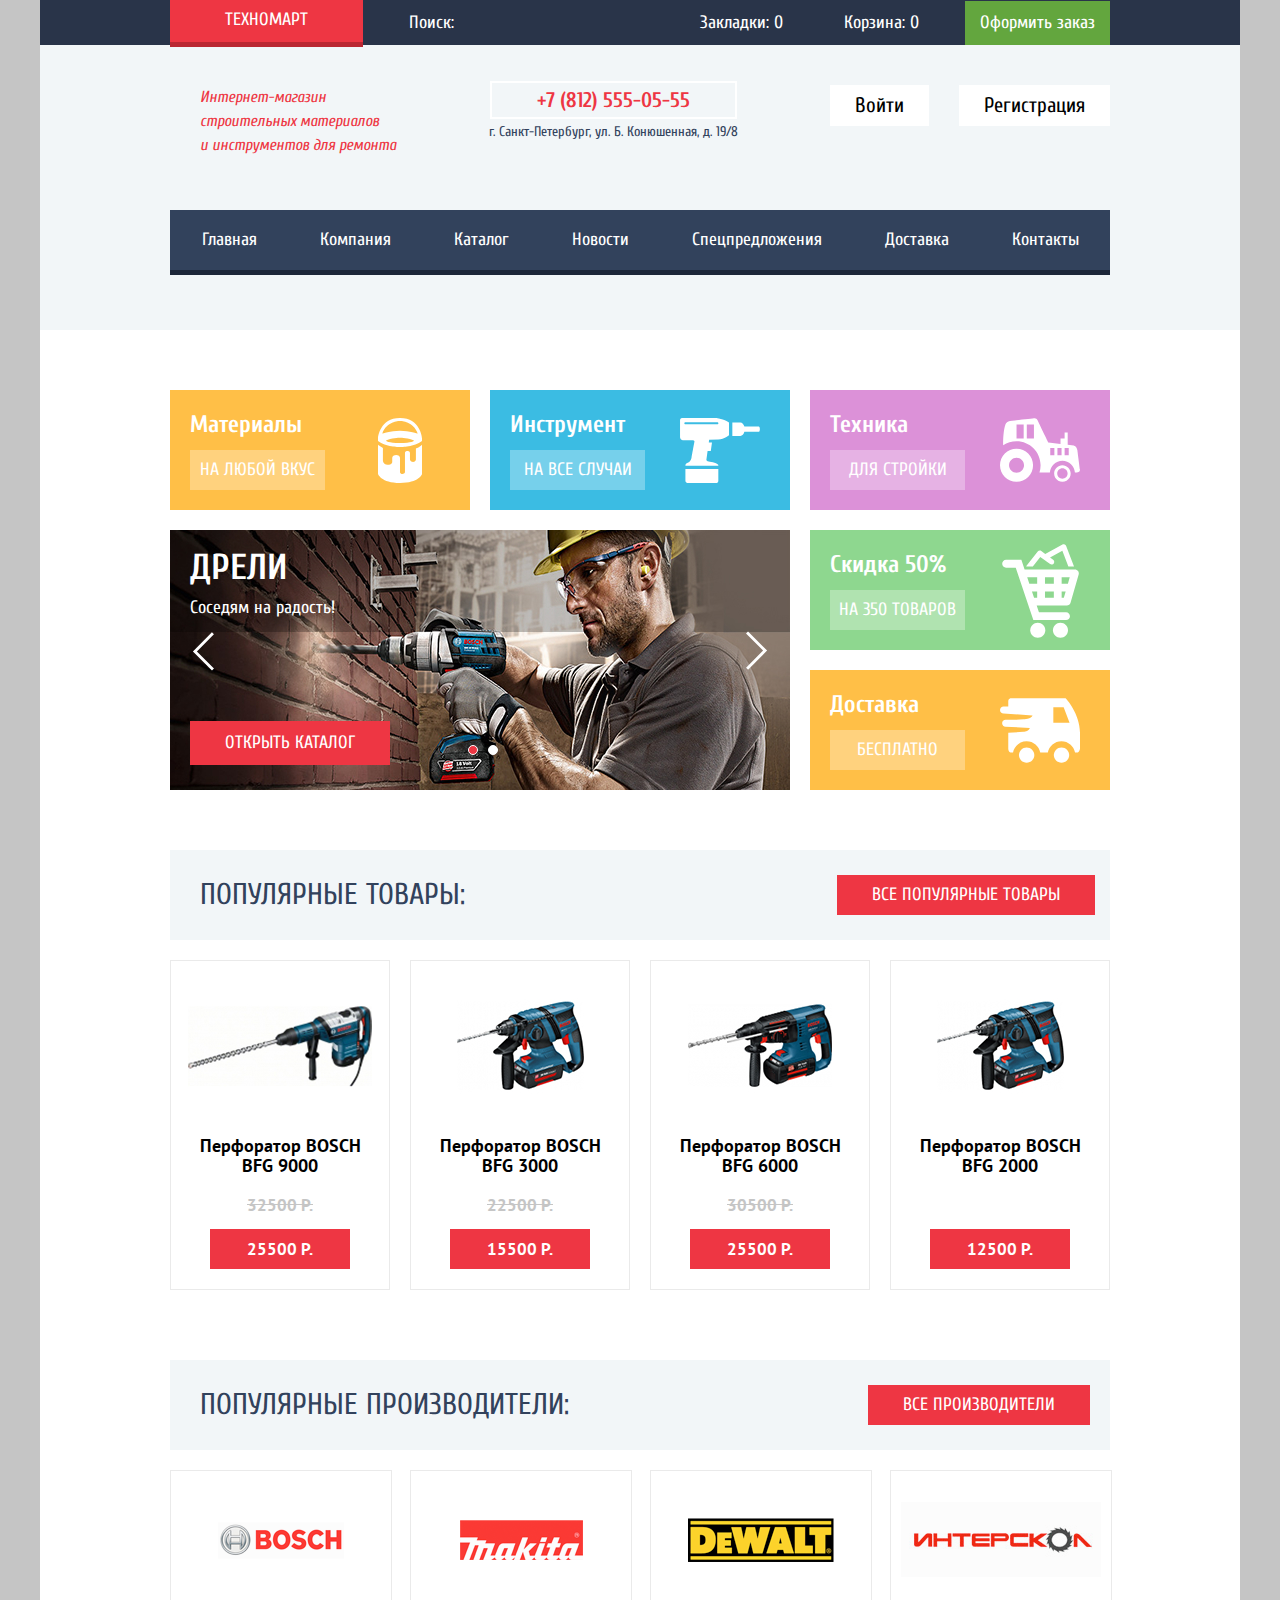
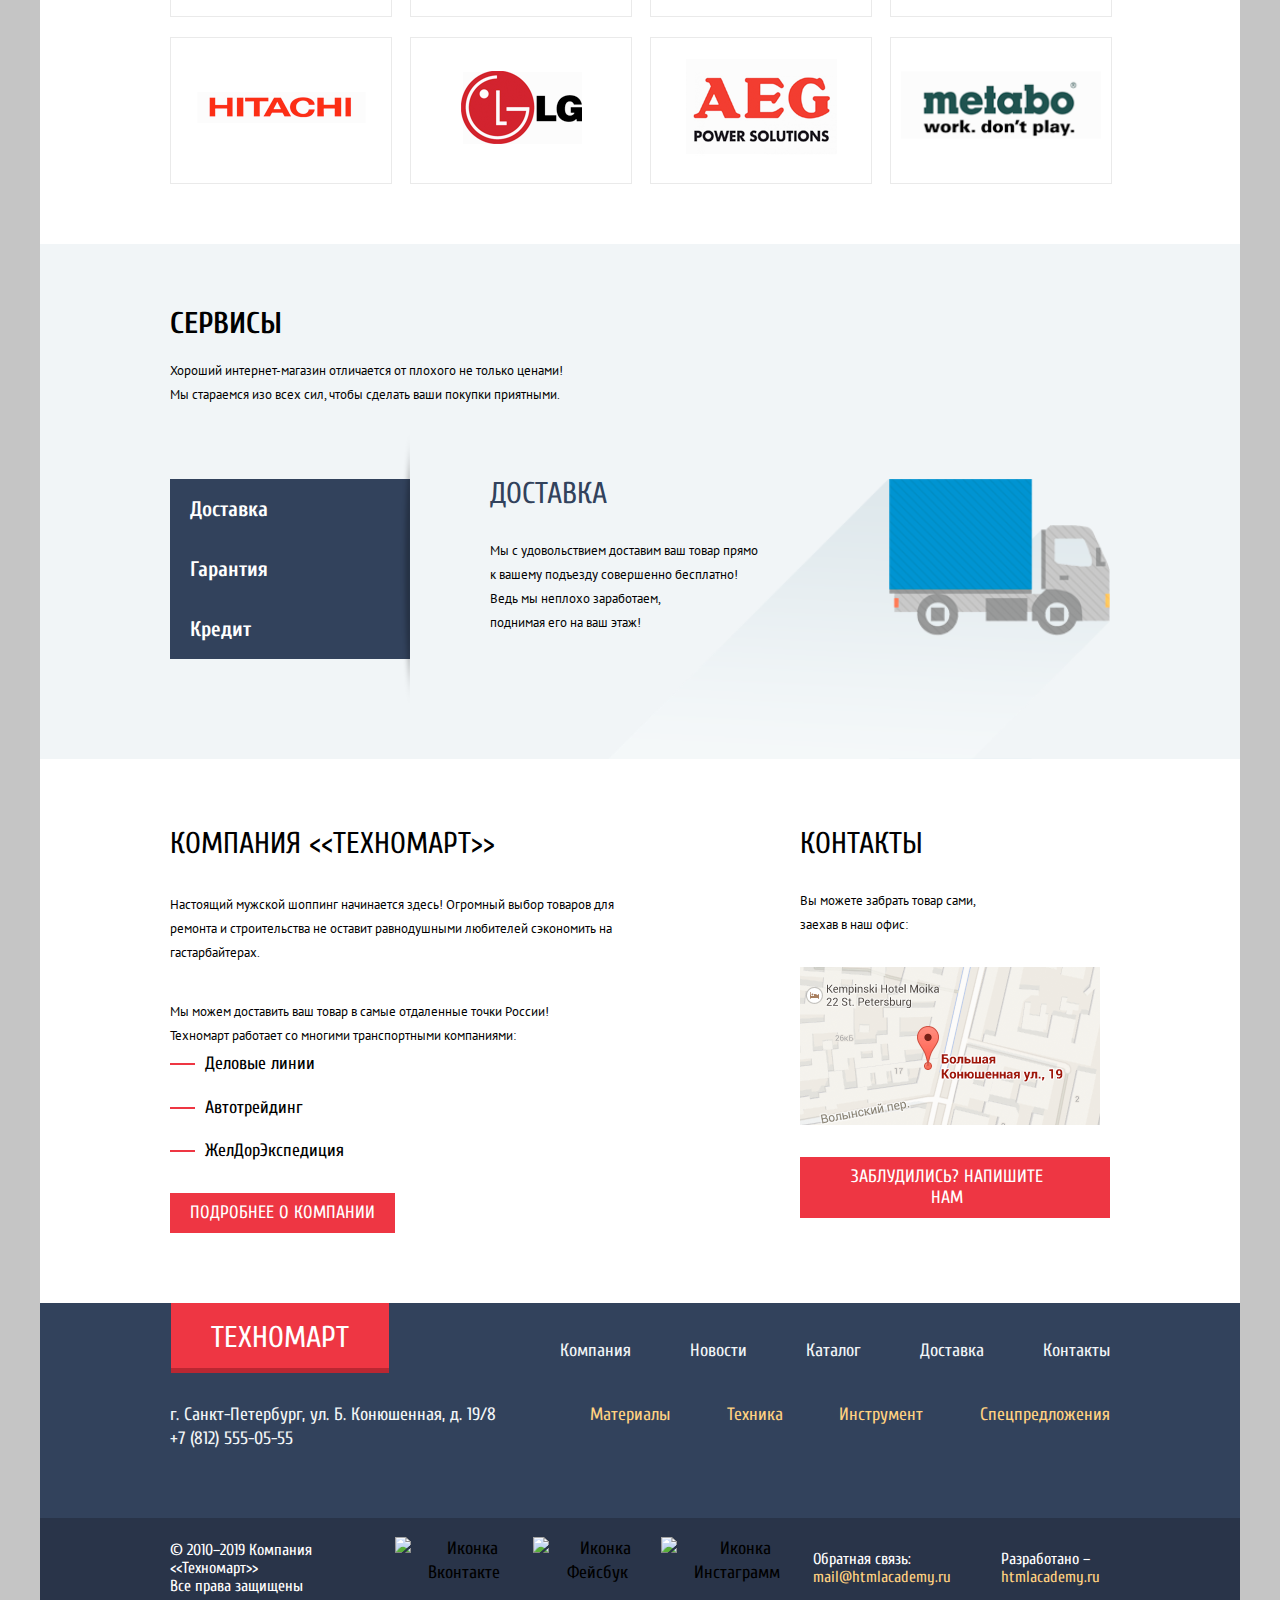
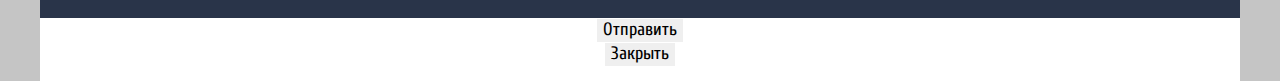
==== index.html @ d977a09d "отредактировал сетку сервисы index" ====
<!DOCTYPE html>
<html class="page" lang="ru">
	<head>
		<meta charset="utf-8">
    <title>HTML Academy: Техномарт</title>
    <link href="css/normalize.css" rel="stylesheet">
    <link href="https://fonts.googleapis.com/css2?family=Cuprum:ital,wght@0,400;0,700;1,400;1,700&family=PT+Sans:ital,wght@0,400;0,700;1,400;1,700&display=swap" rel="stylesheet">
    <link href="css/style.css" rel="stylesheet">
	</head>
	<body class="page_body">

    <header class="main_header">
      <div class="main_header_top">
          <div class="header_top_container flex_block center">
            <a class="header_top_item logo" href="">ТЕХНОМАРТ</a>
            <a class="header_top_item header_search" href="">Поиск:</a>
            <a class="header_top_item header_marks" href="">Закладки: 0</a>
            <a class="header_top_item header_backet" href="">Корзина: 0</a>
            <a class="header_top_item header_checkout" href="">Оформить заказ</a>
          </div>
      </div>

      <div class="main_header_middle">
        <div class="header_middle_container flex_block center">
          <p class="header_middle_item header_desc">Интернет-магазин<br> строительных материалов<br> и инструментов для ремонта</p>
          <div class="header_middle_item">
            <a class="header_phone" href="tel:+7(812)555-05-55">+7 (812) 555-05-55</a>
            <p class="header_address">г. Санкт-Петербург, ул. Б. Конюшенная, д. 19/8</p>
          </div>
          <div class="header_middle_item flex_block">
            <a class="login_link" href="">Войти</a>
            <a class ="check_in" href="">Регистрация</a>
          </div>
        </div>
      </div>

      <div class="main_header_bottom center">
        <nav class="main_navigation">
          <ul class="navigation_list flex_block">
            <li class="navigation_item"><a href="">Главная</a></li>
            <li class="navigation_item"><a href="">Компания</a></li>
            <li class="navigation_item"><a href="">Каталог</a></li>
            <li class="navigation_item"><a href="">Новости</a></li>
            <li class="navigation_item"><a href="">Спецпредложения</a></li>
            <li class="navigation_item"><a href="">Доставка</a></li>
            <li class="navigation_item"><a href="">Контакты</a></li>
          </ul>
        </nav>
      </div>
    </header>

    <main class="main_container">
      <h1 class="visually_hidden">Техномарт</h1>
      <section class="promo center">
        <h2 class="visually_hidden">Промо-блок</h2>
        <ul class="promo_list">
          <li class="promo_item materials flex_block">
            <div class="promo_item_content flex_block">
              <p class="promo_item_text">Материалы</p>
              <button class="button promo_item_button" type="button">НА ЛЮБОЙ ВКУС</button>
            </div>
            <div class="promo_item_decor flex_block">
              <!--background-image-SVG-->
            </div>
          </li>
          <li class="promo_item instruments flex_block">
            <div class="promo_item_content flex_block">
              <p class="promo_item_text">Инструмент</p>
              <button class="button promo_item_button" type="button">НА ВСЕ СЛУЧАИ</button>
            </div>
            <div class="promo_item_decor flex_block">
              <!--background-image-SVG-->
            </div>
          </li>
          <li class="promo_item technics flex_block">
            <div class="promo_item_content flex_block">
              <p class="promo_item_text">Техника</p>
              <button class="button promo_item_button" type="button">ДЛЯ СТРОЙКИ</button>
            </div>
            <div class="promo_item_decor flex_block">
              <!--background-image-SVG-->
            </div>
          </li>
          <li class="promo_item discount flex_block">
            <div class="promo_item_content flex_block">
              <p class="promo_item_text">Скидка 50%</p>
              <button class="button promo_item_button" type="button">НА 350 ТОВАРОВ</button>
            </div>
            <div class="promo_item_decor flex_block">
              <!--background-image-SVG-->
            </div>
          </li>
          <li class="promo_item delivery flex_block">
            <div class="promo_item_content flex_block">
              <p class="promo_item_text">Доставка</p>
              <button class="button promo_item_button" type="button">БЕСПЛАТНО</button>
            </div>
            <div class="promo_item_decor flex_block">
              <!--background-image-SVG-->
            </div>
          </li>
          <li>
            <div class="slider slider_wrapper_1">
              <ul class="slider_list">
                <li class="slider_item slide_one">
                    <h3 class="slide_title">Дрели</h3>
                    <p class="slide_text">Соседям на радость!</p>
                    <a class="button button_red slide_button" href="catalog.html">ОТКРЫТЬ КАТАЛОГ</a>
                </li>
                <li class="slider_item slide_two slide_hidden">
                  <h3 class="slide_title">ПЕРФОРАТОРЫ</h3>
                  <p class="slide_text">Настоящие мужские игрушки</p>
                  <a class="button button_red slide_button" href="catalog.html">ОТКРЫТЬ КАТАЛОГ</a>
                </li>
              </ul>
              <div class="slider_controls_one">
                <button class="slider_button_one current" type="button" aria-label="Первый слайд"></button>
                <button class="slider_button_two" type="button" aria-label="Второй слайд"></button>
              </div>
              <div class="slider_controls_two">
                <button class="button_slide_left" type="button" aria-label="Влево"></button>
                <button class="button_slide_right" type="button" aria-label="Вправо"></button>
              </div>
            </div>
          </li>
        </ul>
      </section>

      <section class="popular_products">
        <h2 class="visually_hidden">Популярные товары</h2>
        <div class="section_title_line popular_products_title_line center">
          <p class="section_title_line_text popular_products_title_text">Популярные товары:</p>
          <button class="button button_red button_in_title_line" type="button">Все популярные товары</button>
        </div>
        <ul class="products_list center">
          <li class="product_item">
            <a class="product_image" href="">
              <img src="img/perforator BOSCH BFG 9000.jpg" width="184" height="164" alt="Перфоратор BOSCH BFG 9000">
            </a>
            <h3 class="product_title">Перфоратор BOSCH BFG 9000</h3>
            <p class="product_old_price">32500 Р.</p>
            <button class="button button_red button_new_price" type="button">25500 Р.</button>
          </li>
          <li class="product_item">
            <a class="product_image" href="">
              <img src="img/perforator BOSCH BFG 3000.jpg" width="127" height="112" alt="Перфоратор BOSCH BFG 3000">
            </a>
            <h3 class="product_title">Перфоратор BOSCH BFG 3000</h3>
            <p class="product_old_price">22500 Р.</p>
            <button class="button button_red button_new_price" type="button">15500 Р.</button>
          </li>
          <li class="product_item">
            <a class="product_image" href="">
              <img src="img/perforator BOSCH BFG 6000.jpg" width="144" height="128" alt="Перфоратор BOSCH BFG 6000">
            </a>
            <h3 class="product_title">Перфоратор BOSCH BFG 6000</h3>
              <p class="product_old_price">30500 Р.</p>
            <button class="button button_red button_new_price" type="button">25500 Р.</button>
          </li>
          <li class="product_item">
            <a class="product_image" href="">
              <img src="img/perforator BOSCH BFG 2000.jpg" width="127" height="112" alt="Перфоратор BOSCH BFG 2000">
            </a>
            <h3 class="product_title">Перфоратор BOSCH BFG 2000</h3>
            <p class="product_old_price"></p>
            <button class="button button_red button_new_price" type="button">12500 Р.</button>
          </li>
        </ul>
      </section>

      <section class="popular_producers center">
        <h2 class="visually_hidden">Популярные производители</h2>
        <div class="section_title_line">
          <p class="section_title_line_text">Популярные производители:</p>
          <button class="button button_red" type="button">Все производители</button>
        </div>
        <ul class="producers_list">
          <li class="producer_item"><a href=""><img src="img/logo-bosch.svg" width="126" height="37" alt="логотип BOSCH"></a></li>
          <li class="producer_item"><a href=""><img src="img/logo-makita.svg" width="123" height="40" alt="логотип Makita"></a></li>
          <li class="producer_item"><a href=""><img src="img/logo-dewalt.svg" width="146" height="44" alt="логотип DeWALT"></a></li>
          <li class="producer_item"><a href=""><img src="img/logo-interskol.svg" width="200" height="75" alt="логотип Интерскол"></a></li>
          <li class="producer_item"><a href=""><img src="img/logo-hitachi.svg" width="169" height="31" alt="логотип HITACHI"></a></li>
          <li class="producer_item"><a href=""><img src="img/logo-lg.svg" width="121" height="73" alt="логотип LG"></a></li>
          <li class="producer_item"><a href=""><img src="img/logo-aeg.svg" width="151" height="96" alt="логотип AEG"></a></li>
          <li class="producer_item"><a href=""><img src="img/logo-metabo.svg" width="204" height="69" alt="логотип Metabo"></a></li>
        </ul>
      </section>

      <section class="services">
        <div class="services_common_block center">
          <div class="services_block_one">
            <h2 class="template_one_title_text">Сервисы</h2>
            <p class="template_two_text">Хороший интернет-магазин отличается от плохого не только ценами!<br>
            Мы стараемся изо всех сил, чтобы сделать ваши покупки приятными.</p>
          </div>

          <div class="services_block_two">
            <button class="button services_slider_button button_delivery services_button_current" type="button">Доставка</button>
            <button class="button services_slider_button button_guarantee" type="button">Гарантия</button>
            <button class="button services_slider_button button_credit" type="button">Кредит</button>
            <div></div><!--container for decorate element - shadow-line-->
          </div>

          <ul class="services_block_three services_wrapper_1">
            <li class="services_item services_slide_one">
              <p class="template_one_title_text">Доставка</p>
              <p class="template_two_text">Мы с удовольствием доставим ваш товар прямо<br>к вашему подъезду совершенно бесплатно!<br>Ведь мы неплохо заработаем,<br>поднимая его на ваш этаж!</p>
            </li>
            <li class="services_item services_slide_two slide_hidden">
              <p class="template_one_title_text">Гарантия</p>
              <p class="template_two_text">Если купленный у нас товар поломается или заискрит,<br>а также в случае пожара, спровоцированного его<br> возгоранием, вы всегда можете быть уверены в нашей<br>гарантии. Мы обменяем сгоревший товар на новый.<br>Дом уж восстановите как-нибудь сами.</p>
            </li>
            <li class="services_item services_slide_three slide_hidden">
              <p class="template_one_title_text">Кредит</p>
              <p class="template_two_text">Залезть в долговую яму стало проще!<br> Кредитные консультанты придут вам на помощь.</p>
              <button class="button button_red" type="button">Отправить заявку</button>
            </li>
          </ul>
        </div>
      </section>

      <section class="contacts center">
        <h2 class="visually_hidden">Контакты</h2>
        <div class="transport_company flex_block">
          <p class="template_one_title_text">Компания &lt;&lt;Техномарт&gt;&gt;</p>
          <p class="template_two_text">Настоящий мужской шоппинг начинается здесь! Огромный выбор товаров для<br>ремонта и строительства не оставит равнодушными любителей сэкономить на<br>гастарбайтерах.</p>
          <p class="template_two_text">Мы можем доставить ваш товар в самые отдаленные точки России!<br>Техномарт работает со многими транспортными компаниями:</p>

          <div class="transport_company_item flex_block">
            <div class="decorate_element"></div>
            <p>Деловые линии</p>
          </div>

          <div class="transport_company_item flex_block">
            <div class="decorate_element"></div>
            <p>Автотрейдинг</p>
          </div>

          <div class="transport_company_item flex_block">
            <div class="decorate_element"></div>
            <p>ЖелДорЭкспедиция</p>
          </div>

          <button class="button button_red" type="button">Подробнее о компании</button>
        </div>

        <div class="map flex_block">
          <p class="template_one_title_text">Контакты</p>
          <p class="template_two_text">Вы можете забрать товар сами,<br>заехав в наш офис:</p>
          <a class="map_image" href="#"><img src="img/map.png" width="300" height="160" alt="Изображение карты как заехать в офис"></a>
          <button class="button button_red">Заблудились? Напишите нам</button>
        </div>
      </section>
    </main>

    <footer class="page_footer main_footer">
      <div class="footer_top_one center flex_block">
        <div class="footer_top_logo flex_block">
          <a class="logo section_title_line_text" href="">ТЕХНОМАРТ</a>
        </div>
        <ul class="footer_top_container flex_block">
          <li class="footer_top_one_item hover_underline"><a href="">Компания</a></li>
          <li class="footer_top_one_item hover_underline"><a href="">Новости</a></li>
          <li class="footer_top_one_item hover_underline"><a href="">Каталог</a></li>
          <li class="footer_top_one_item hover_underline"><a href="">Доставка</a></li>
          <li class="footer_top_one_item hover_underline"><a href="">Контакты</a></li>
        </ul>
      </div>

      <div class="footer_top_two center flex_block">
        <div class="footer_top_two_address">
          <p>г. Санкт-Петербург, ул. Б. Конюшенная, д. 19/8<br>+7 (812) 555-05-55</p>
        </div>
          <ul class="footer_top_container flex_block">
            <li class="footer_top_two_item hover_underline"><a href="">Материалы</a></li>
            <li class="footer_top_two_item hover_underline"><a href="">Техника</a></li>
            <li class="footer_top_two_item hover_underline"><a href="">Инструмент</a></li>
            <li class="footer_top_two_item hover_underline"><a href="">Спецпредложения</a></li>
          </ul>
      </div>

      <div class="footer_bottom">
        <div class="footer_bottom_container flex_block center">
          <div class="footer_copyright">
            <p class="copyright_text">© 2010–2019 Компания &lt;&lt;Техномарт&gt;&gt;<br>Все права защищены</p>
          </div>
          <div class="footer_social">
            <ul class="social_list flex_block">
              <li class="social_item">
                <img src="https://via.placeholder.com/26x15" alt="Иконка Вконтакте">
              </li>
              <li class="social_item">
                <img src="https://via.placeholder.com/26x15" alt="Иконка Фейсбук">
              </li>
              <li class="social_item">
                <img src="https://via.placeholder.com/26x15" alt="Иконка Инстаграмм">
              </li>
            </ul>
          </div>
          <div class="footer_reference flex_block">
            <p class="reference_text hover_underline">Обратная связь:<br><a href="mailto:mail@htmlacademy.ru"> mail@htmlacademy.ru</a></p>
            <p class="reference_text hover_underline">Разработано &ndash;<br><a href="https://htmlacademy.ru">htmlacademy.ru</a></p>
          </div>
        </div>
      </div>
    </footer>

    <!-- Заготовка для popap Write us-->
    <div class="modal modal_write_us">
      <!--Здесь будет форма и поля ввода-->
      <button class="modal_close" type="submit">Отправить</button>
    </div>

    <!-- Заготовка для popap Map-->
    <div class="modal modal_map">
      <!--Здесь будет карта-->
      <button class="modal_close" type="button">Закрыть</button>
    </div>
    <script src="./js/script.js">
      // console.log('Привет от JSS!');
    </script>
	</body>
</html>
---- css/style.css ----
/*Variables*/
:root {
  /*basic*/
  --black: #000000;
  --black-blue:  #293449;
  --blacken-blue: #1D2739;
  --dark-blue: #32425C;
  --grey: #C5C5C5;
  --grey-border: #EAEAEA;
  --grey-hover: rgba(197, 197, 197, 0.3);
  --grey-focus: rgba(197, 197, 197, 0.6);
  --dark-red: #BA2732;
  --red-darken: #CA2C37;
  --red: #EE3643;
  --dark-yellow: #FFC047;
  --middle-yellow: #ffbf47;
  --white-yellow: #FFD180;
  --turquoise: #3BBCE3;
  --white-purple: #DC91D8;
  --basic-dark-green: #63A63E;
  --hover-green: #5FBB2D;
  --focus-green: #518534;
  --white-green: #8ED78F;
  --blue: #F2F6F8;
  --dark-pink: #F7F3EC;
  --grey-pink:  #F9F5F0;
  --white-blue: #F1F5F7;
  --white: #FFFFFF;
  --white-a03:  rgba(255, 255, 255, 0.3);
  --focus-white: rgba(255, 255, 255, 0.5);



  /*special*/
  --white-grey: #F4F4F4;
}

.page {
  width: 1200px;
  margin: 0 auto;
  padding: 0px;
  background-color: var(--grey);
}

/*-------body-------*/
.page_body {
  box-sizing: border-box;
  min-height: 100%;
  font-family: "Cuprum", Arial, sans-serif;
  font-size: 18px;
  line-height: 24px;
  font-style: normal;
  font-weight: normal;
  color: var(--black);
  text-transform: none;
  background-color: var(--white);
  text-align: center;
}

a {
  text-decoration: none;
  color: var(--black);
}

img {
  max-width: 100%;
  height: auto;
}

li {
  list-style-type: none;
}

 ul {
   margin: 0px;
   padding: 0px;
 }

button {
  border: none;
}

p, h1, h2, h3 {
  margin: 0px;
}

.button_red {
  padding: 10px 35px;
  color: var(--white);
  background-color: var(--red);
  text-transform: uppercase;
}

.visually_hidden {
  position: absolute;
  clip: rect(0 0 0 0);
  width: 1px;
  height: 1px;
  margin: -1px;
}

/*-------header-------*/
.center {
  min-width: 940px ;
  margin: 0 130px;
}

.flex_block {
  display: flex;
  justify-content: space-between;
  align-items: center;
}

.main_header {
  background-color: var(--blue);
}

.main_header_top {
  background-color: var(--black-blue);
 }

 .header_top_container {
  height: 45px;
 }

.header_top_item {
  padding: 10px 15px;
  color: var(--white);
  background-color: var(--black-blue);
}

.logo {
  padding: 10px 55px;
  color: var(--white);
  background-color: var(--red);
  border-bottom: 5px solid var(--dark-red);
 }

.logo:focus {
   background-color: var(--dark-red);
 }

.header_search {
  padding-right: 200px;
 }

.header_search:focus {
/*Здесь будет поле формы*/
}

.header_checkout {
  color: var(--white);
  background-color: var(--basic-dark-green);
}

.header_checkout:hover {
  background-color: var(--hover-green);
}

.header_top_item:focus:not(.header_search) {
  color: var(--focus-white);
}

.header_middle_container {
  height: 150px;
  align-items: stretch;
}

.header_middle_container div:nth-of-type(2) {
  align-items: flex-start;
  width: 280px;
}

.header_middle_item {
  padding-top: 40px;
}

.header_desc {
  font-style: italic;
  font-size: 16px;
  color: var(--red);
  text-align: left;
  padding-left: 30px;
}

.header_phone {
  font-weight: bold;
  font-size: 21px;
  line-height: 30px;
  color: var(--red);
  border: 2px solid var(--white);
  padding: 5px 45px;
}

.header_address {
  font-size: 14px;
  color: var(--dark-blue);
  margin-top: 0px;
  padding-top: 5px;
}

.login_link, .check_in {
  font-size: 21px;
  line-height: 21px;
  color: var(--black);
  background-color: var(--white);
  padding: 10px 25px;
}

.user_block {
  width: 300px;
  height: 80px;
  flex-direction: row;
  flex-wrap: wrap;
  justify-content: center;
  align-items: flex-end;
}

.authorized_user {
  width: 300px;
  height: 50px;
  border: 1px solid var(--white);
  background-color: var(--white);
  justify-content: center;
}

.my_orders {
  padding-right: 10px;
}

.login_link:hover,
.check_in:hover {
  color: var(--red);
}

.login_link:focus,
.check_in:focus {
  color: var(--grey);
}

.my_orders,.personal_area {
  font-size: 16px;
  line-height: 18px;
  color: var(--dark-blue);
}

.my_orders:hover,
.personal_area:hover {
  color: var(--red);
}

.my_orders:focus,
.personal_area:focus,
.authorized_user:focus {
  color: var(--grey);
}

.main_header_bottom {
  height: 120px;
}

.navigation_list {
  height: 60px;
  justify-content: space-around;
  background-color: var(--dark-blue);
  border-bottom: 5px solid var(--blacken-blue);
}

.navigation_list:first-child {
  padding: 0px;
}

.navigation_item a {
  color: var(--white);
  background-color: var(--dark-blue);
}

.navigation_item a:hover {
  background-color: var(--black-blue);
}

.navigation_item a:focus {
  background-color: var(--blacken-blue);
  opacity: 0.5;
}

/*-------main-section promo-------*/
.promo {
  margin-top: 60px;
  margin-bottom: 60px;
}

.promo_list {
  display: grid;
  grid-template-columns: 300px 300px 300px;
  grid-template-rows: 120px 120px 120px;
  gap: 20px 20px;
  padding: 0;
}
.promo_list :last-child {
  grid-row-start: 2;
  grid-row-end: 3;
}

.promo_list :nth-child(4) {
  grid-column-start: 3;
  grid-column-end: 4;
}

.promo_list :nth-child(5) {
  grid-column-start: 3;
  grid-column-end: 4;
}

.promo_item div:nth-of-type(1) {
  width: 135px;
  height: 80px;
  /* border: 1px solid black; */
  flex-direction: column;
  justify-content: space-between;
  align-items:stretch;
}

.promo_item div:nth-of-type(2) {
  width: 80px;
  height: 80px;
  /* border: 1px solid black; */
}

.promo_item_text {
  font-weight: bold;
  font-size: 24px;
  line-height: 30px;
  color: var(--white);
  text-align: left;
}

.promo_item_button {
  width: 100%;
  height: 40px;
  background-color: var(--white-a03);
  text-transform: uppercase;
  font-size: 18px;
  line-height: 24px;
  color: var(--white);
  border: none;
}

/*SVG background-image*/
.materials div:nth-of-type(2) {
  background-image: url("data:image/svg+xml,%3Csvg width='44' height='65' viewBox='0 0 44 65' fill='none' xmlns='http://www.w3.org/2000/svg'%3E%3Cpath d='M37.91 30.438V41.307C37.91 41.307 38.015 44.042 35.085 44.042C32.016 44.042 31.96 41.307 31.96 41.307V34.891C31.96 34.651 31.624 32.982 29.641 32.982C27.016 32.982 26.971 34.859 26.971 34.859V54.08C26.971 54.08 27 55.943 24.507 55.943C22 55.943 22 53.96 22 53.96V40.016C22 40.016 22 37.071 18.195 37.071C14.141 37.071 14.228 40.196 14.228 40.196V43.924C14.228 43.924 14.107 46.869 9.54 46.869C4.973 46.869 4.912 42.36 4.912 42.36V29.938C3.168 28.976 0 26.671 0 26.671V56.003C0 56.003 2.988 65 22 65C41.012 65 44 56.305 44 56.305V26.671C41.062 29.5 37.91 30.438 37.91 30.438Z' fill='white'/%3E%3Cpath fill-rule='evenodd' clip-rule='evenodd' d='M22 0C1.688 0 0 19.875 0 19.875V22.937C8.438 29.188 22 29 22 29C22 29 35.562 29.188 44 22.938V19.876C44 19.875 42.312 0 22 0ZM22 25C10.25 25 7.688 22.625 7.688 22.625C13.938 19.75 22 19.875 22 19.875C22 19.875 30.062 19.75 36.312 22.625C36.312 22.625 33.75 25 22 25ZM4.312 15.563C4.312 15.563 12.438 12.625 22 12.625C31.562 12.625 39.688 15.562 39.688 15.562C35.125 2.624 22 3.062 22 3.062C22 3.062 8.875 2.625 4.312 15.563Z' fill='white'/%3E%3C/svg%3E");
  background-size: 55%;
  background-repeat: no-repeat;
  background-position: center;
}
/*SVG background-image*/
.instruments div:nth-of-type(2) {
  background-image: url("data:image/svg+xml,%3Csvg width='75' height='61' viewBox='0 0 75 61' fill='none' xmlns='http://www.w3.org/2000/svg'%3E%3Cpath fill-rule='evenodd' clip-rule='evenodd' d='M2.103 0C0.167 0 0 2.041 0 2.041V17.853C0 20.789 2.903 20.855 2.903 20.855H11.91C13.845 20.855 13.511 22.189 13.511 22.189C13.511 22.189 11.042 35.199 10.776 37.4C10.509 39.603 8.908 41.004 8.908 41.004C8.908 41.004 6.773 42.205 5.906 42.672C5.039 43.139 5.039 44.873 5.039 44.873H35.928V44.139C35.928 42.672 29.456 41.004 26.855 40.737C24.253 40.471 24.787 38.735 24.787 38.735L25.854 30.93H28.856L29.99 23.057H26.988L27.319 20.32L35.928 20.189C41.733 19.588 45.936 16.119 45.936 16.119V4.109C41.333 0.84 33.993 0 33.993 0H2.103ZM60.387 8.016H73.875C74.45 8.016 74.917 9.128 74.917 10.5C74.917 11.872 74.45 12.984 73.875 12.984H60.387C59.766 15.271 58.315 16.875 56.625 16.875H49.083V4.125H56.625C58.316 4.125 59.766 5.729 60.387 8.016ZM6.907 61C5.039 61 5.039 58.949 5.039 58.949V47.942H35.928V59.016C35.928 60.816 33.927 61 33.927 61H6.907ZM36 4.969V4.938C36 4.388 35.55 3.938 35 3.938H5.031C4.481 3.938 4.031 4.388 4.031 4.938V4.969C4.031 5.519 4.481 5.969 5.031 5.969H35C35.55 5.969 36 5.519 36 4.969Z' fill='white'/%3E%3C/svg%3E");
  background-size: contain;
  background-repeat: no-repeat;
  background-position: center;
}
/*SVG background-image*/
.technics div:nth-of-type(2) {
  background-image: url("data:image/svg+xml,%3Csvg width='78' height='62' viewBox='0 0 78 62' fill='none' xmlns='http://www.w3.org/2000/svg'%3E%3Cpath fill-rule='evenodd' clip-rule='evenodd' d='M0 45.875C0 36.968 7.22 29.749 16.125 29.749C25.031 29.749 32.251 36.968 32.25 45.875C32.25 54.78 25.03 62 16.125 62C7.22 62 0 54.78 0 45.875ZM10.9579 51.0421C12.3283 52.4125 14.187 53.1823 16.125 53.182C18.063 53.1823 19.9217 52.4125 21.2921 51.0421C22.6625 49.6718 23.4323 47.813 23.432 45.875C23.432 41.8395 20.1605 38.568 16.125 38.568C12.0895 38.568 8.818 41.8395 8.818 45.875C8.81773 47.813 9.58749 49.6718 10.9579 51.0421ZM60.854 45.874C56.4015 45.874 52.792 49.4835 52.792 53.936C52.792 56.8163 54.3286 59.4778 56.823 60.9179C59.3174 62.3581 62.3906 62.3581 64.885 60.9179C67.3794 59.4778 68.916 56.8163 68.916 53.936C68.9165 51.7977 68.0673 49.7468 66.5553 48.2347C65.0433 46.7227 62.9923 45.8735 60.854 45.874ZM55.792 53.936C55.7914 56.7322 58.0578 58.9995 60.854 59C63.6502 59.0006 65.9174 56.7342 65.918 53.938C65.9186 51.1418 63.6522 48.8746 60.856 48.874C58.0598 48.8735 55.7926 51.1398 55.792 53.936Z' fill='white'/%3E%3Cpath fill-rule='evenodd' clip-rule='evenodd' d='M75.437 31.313C75.875 34.625 77.898 49.727 77.898 49.727C77.898 49.727 78.641 52.875 75 52.875H73.045C72.656 46.473 67.355 41.396 60.854 41.396C54.353 41.396 49.053 46.473 48.663 52.875H38.499C39.19 50.664 39.563 48.313 39.563 45.875C39.563 32.929 29.069 22.436 16.125 22.436C11.4651 22.4285 6.90969 23.8168 3.046 26.422C3.001 23.463 3.004 12.537 5.312 6.167C5.312 6.167 6.375 3.625 8.75 3C11.125 2.375 33.5 0 33.5 0C33.5 0 35.814 0.062 36.626 1.875C37.438 3.688 47.188 23.75 47.188 23.75L59 25.128V19.833H63V14H66V25.946L71.812 26.625C71.812 26.625 74.89 27.172 75.437 31.313ZM16.125 19.833H23.083V6.167H16.125V19.833ZM33.083 19.833H26.125V6.167H33.083V19.833ZM49 36H53.016V29H49V36ZM60.016 36H56V29H60.016V36ZM63 36H67.016V29H63V36Z' fill='white'/%3E%3C/svg%3E%0A");
  background-size: contain;
  background-repeat: no-repeat;
  background-position: center;
}
/*SVG background-image*/
.discount div:nth-of-type(2) {
  background-image: url("data:image/svg+xml,%3Csvg width='59' height='73' viewBox='0 0 59 73' fill='none' xmlns='http://www.w3.org/2000/svg'%3E%3Cpath fill-rule='evenodd' clip-rule='evenodd' d='M58.34 21.545C57.7735 20.7922 56.8861 20.3496 55.944 20.35H17.274L14.799 12.965H3.058C1.40114 12.965 0.0579987 14.3081 0.0579987 15.965C0.0579987 17.6218 1.40114 18.965 3.058 18.965H10.482L23.982 59.25H49.141C50.7979 59.25 52.141 57.9068 52.141 56.25C52.141 54.5931 50.7979 53.25 49.141 53.25H28.299L26.573 48.101H49.693C51.031 48.1009 52.2074 47.2149 52.577 45.929L58.827 24.179C59.0866 23.2732 58.9063 22.2981 58.34 21.545ZM50.559 31.226H45.749V26.35H51.96L50.559 31.226ZM32.942 26.35V31.225H39.749V26.35H32.942ZM39.749 37.226V42.101H32.942V37.226H39.749ZM26.942 31.225V26.35H19.285L20.919 31.225H26.942ZM22.929 37.226H26.942V42.101H24.563L22.929 37.226ZM45.749 37.226V42.101H47.434L48.835 37.226H45.749Z' fill='white'/%3E%3Cpath d='M27.406 72.875C30.5988 72.875 33.187 70.2867 33.187 67.094C33.187 63.9012 30.5988 61.313 27.406 61.313C24.2132 61.313 21.625 63.9012 21.625 67.094C21.625 70.2867 24.2132 72.875 27.406 72.875Z' fill='white'/%3E%3Cpath d='M44.844 72.875C48.0368 72.875 50.625 70.2867 50.625 67.094C50.625 63.9012 48.0368 61.313 44.844 61.313C41.6512 61.313 39.063 63.9012 39.063 67.094C39.063 70.2867 41.6512 72.875 44.844 72.875Z' fill='white'/%3E%3Cpath d='M29.335 10.699L36.882 16.191C37.3179 16.5092 37.8645 16.6364 38.396 16.5432C38.9276 16.45 39.3984 16.1445 39.7 15.697C40.346 14.761 40.13 13.465 39.22 12.802L36.847 11.076L46.283 5.98599L50.911 18H55.258L49.214 2.30899C49.0071 1.76566 48.5793 1.33568 48.037 1.12599C47.4997 0.920727 46.8995 0.960545 46.394 1.23499L33.146 8.38199L30.124 6.18299C29.2552 5.5491 28.0396 5.72199 27.382 6.57299L18.901 17.371C18.7308 17.5554 18.5938 17.7679 18.496 17.999H23.602L29.335 10.699Z' fill='white'/%3E%3C/svg%3E%0A");
  background-size: contain;
  background-repeat: no-repeat;
  background-position: center;
}
/*SVG background-image*/
.delivery div:nth-of-type(2) {
  background-image: url("data:image/svg+xml,%3Csvg width='78' height='63' viewBox='0 0 78 63' fill='none' xmlns='http://www.w3.org/2000/svg'%3E%3Cpath d='M25.983 63C30.1251 63 33.483 59.6421 33.483 55.5C33.483 51.3579 30.1251 48 25.983 48C21.8409 48 18.483 51.3579 18.483 55.5C18.483 59.6421 21.8409 63 25.983 63Z' fill='white'/%3E%3Cpath d='M59.982 63C64.1241 63 67.482 59.6421 67.482 55.5C67.482 51.3579 64.1241 48 59.982 48C55.8399 48 52.482 51.3579 52.482 55.5C52.482 59.6421 55.8399 63 59.982 63Z' fill='white'/%3E%3Cpath fill-rule='evenodd' clip-rule='evenodd' d='M11.062 0H64C64 0 78 14.812 78 33.688V48.938C78 48.938 77.812 53 74.875 53.001H73.166C71.992 46.74 66.507 42.001 59.906 42.001C53.306 42.001 47.82 46.74 46.646 53.001H39.242C38.068 46.74 32.583 42.001 25.983 42.001C19.383 42.001 13.897 46.74 12.724 53.001H10.625C10.625 53.001 8.061 52.377 8.061 49.189V33.574L22.812 32.814C22.812 32.814 28.295 32.211 29.102 29.058L5.446 27.804C3.58204 27.804 2.071 26.293 2.071 24.429C2.071 22.565 3.58204 21.054 5.446 21.054H14.502L22.812 20.626C22.812 20.626 30.989 20.018 31.75 16.821L31.554 16.778L3.469 14.938C1.55312 14.938 0 13.3849 0 11.469C0 9.55312 1.55312 8 3.469 8H8.062V3.125C8.062 3.125 7.874 0 11.062 0ZM52 8.938V23.938H67.812L62.062 8.938H52Z' fill='white'/%3E%3C/svg%3E%0A");
  background-size: contain;
  background-repeat: no-repeat;
  background-position: center;
}


.promo_item_button:hover {
  background-color: var(--grey-hover);
}

.promo_item_button:focus {
  background-color: var(--grey-focus);
}

.materials {
  background-color: var(--middle-yellow);
  padding-left: 20px;
  padding-right: 30px;
}

.instruments {
  background-color: var(--turquoise);
  padding-left: 20px;
  padding-right: 30px;
}
.technics {
  background-color: var(--white-purple);
  padding-left: 20px;
  padding-right: 30px;
}

.discount {
  background-color: var(--white-green);
  padding-left: 20px;
  padding-right: 30px;
}

.delivery {
  background-color: var(--middle-yellow);
  padding-left: 20px;
  padding-right: 30px;
}

.slider {
  position: relative;
  width: 620px;
  height: 260px;
  background-color: var(--black);
  background-repeat: no-repeat;
  background-position: center;
}

.slider_item {
  width: 620px;
  height: 260px;
  display: flex;
  flex-direction: column;
  justify-content: space-around;
  align-items: flex-start;
}

.slider_wrapper_1 {
  background-image: url("../img/man-small-perf.jpg");
}

.slider_wrapper_2 {
  background-image: url("../img/man-big-perf.jpg");
}

.slide_hidden {
  display: none;
}

.slide_title {
  font-size: 36px;
  line-height: 36px;
  color: var(--white);
  text-transform: uppercase;
  padding-left: 20px;
  padding-top: 20px;
}

.slide_text {
  color: var(--white);
  padding-left: 20px;
  margin-top: 10px;
  margin-bottom: auto;
}

.slide_button {
  margin-left: 20px;
  margin-bottom: 25px;
}

.slide_button:hover {
  background-color: var(--red-darken);
}

.slide_button:focus {
  background-color: var(--dark-red);
}

.slider_controls_one {
  position: absolute;
  left: 48%;
  bottom: 11%;
  z-index: 20;
}

.slider_controls_one button {
  padding: 0;
  width: 10px;
  height: 10px;
  background-color: var(--white);
  border: 1px solid var(--white);
  border-radius: 50%;
  cursor: pointer;
}

.slider_controls_one :first-child {
  margin-right: 5px;
}

.slider_controls_one .current {
  background-color: var(--red);
}

.slider_controls_two {
  width: 100%;
  position: absolute;
  left: 0;
  bottom: 40%;
  z-index: 21;
  display: flex;
  justify-content: space-between;
}

.slider_controls_two button {
  padding: 0;
  width: 25px;
  height: 40px;
  background-color: transparent;
  cursor: pointer;
}

.slider_controls_two :first-child {
  background-image: url("data:image/svg+xml,%3Csvg width='23' height='41' viewBox='0 0 23 41' fill='none' xmlns='http://www.w3.org/2000/svg'%3E%3Cpath d='M20.83 0.965027L22.919 3.06403L5.13 20.947L22.977 38.886L20.887 40.985L0.951996 20.947L20.83 0.965027Z' fill='white'/%3E%3C/svg%3E");
  background-repeat: no-repeat;
  background-position: center;
  background-size: contain;
  margin-left: 20px;
}

.slider_controls_two :last-child {
  background-image: url("data:image/svg+xml,%3Csvg width='23' height='41' viewBox='0 0 23 41' fill='none' xmlns='http://www.w3.org/2000/svg'%3E%3Cpath d='M20.83 0.965027L22.919 3.06403L5.13 20.947L22.977 38.886L20.887 40.985L0.951996 20.947L20.83 0.965027Z' fill='white'/%3E%3C/svg%3E");
  background-repeat: no-repeat;
  background-position: center;
  background-size: contain;
  transform: rotate(180deg);
  margin-right: 20px;
}

/*-------main-section-popular_products-------*/
.popular_products {
  background-color: var(--white);
  margin-bottom: 70px;
}

.section_title_line {
  height: 90px;
  background-color: var(--grey-pink);
  display: flex;
  justify-content: space-between;
  align-items: center;
  margin-bottom: 20px;
  padding-right: 15px;
  box-sizing: border-box;
  padding-left: 30px;
}

.section_title_line_text {
  font-size: 30px;
  line-height: 30px;
  color: var(--dark-blue);
  text-transform: uppercase;
  margin: 0px;
}

.products_list {
  display: grid;
  grid-template-columns: repeat(4,220px);
  grid-template-rows: auto;
  gap: 20px 20px;
  padding: 0;
}

.product_item {
  display: flex;
  flex-direction: column;
  justify-content: space-between;
  align-items: center;
  padding-bottom: 20px;
  border: 1px solid var(--grey-border);
  box-sizing: border-box;
}

.product_item div {
  /* height: auto; */
  display: flex;
  flex-direction: column;
  justify-content: space-between;
  align-items: center;
}

.product_image {
  width: 220px;
  height: 170px;
  display: flex;
  justify-content: center;
  align-items: center;
}

.product_title {
  font-family: PT Sans;
  font-style: normal;
  font-weight: bold;
  font-size: 18px;
  line-height: 20px;
  color: var(--black);
  padding: 5px 20px;
  margin-bottom: auto;
}

.product_old_price {
  font-family: PT Sans;
  font-style: normal;
  font-weight: bold;
  font-size: 17px;
  line-height: 18px;
  text-decoration-line: line-through;
  text-transform: uppercase;
  color: var(--grey);
  padding: 15px 25px;
  margin-top: auto;
}

.button_new_price {
  box-sizing: border-box;
  width: 140px;
  height: 40px;
  font-family: PT Sans;
  font-style: normal;
  font-weight: bold;
  font-size: 17px;
  line-height: 18px;
}

/*-------main-section-popular_producers-------*/
.popular_producers {
  background-color: var(--white);
  margin-bottom: 60px;
}

.popular_producers div {
  padding-right: 20px;
}

.producers_list {
  display: grid;
  grid-template-columns: repeat(4, 220px);
  gap: 20px;
  padding: 0px;
  margin: 0px;
}

.producer_item {
  width: 220px;
  height: 145px;
  display: flex;
  justify-content: center;
  align-items: center;
  border: 1px solid var(--grey-border);
}

/*-------main-section-services-------*/
.services {
  background-color: var(--white-blue);
}

.services_common_block {
  display: grid;
  grid-template-rows: 170px 280px;
  grid-template-columns: 240px 620px;
  gap: 0px 80px;
  padding-top: 65px;
}

.services_block_one {
  text-align: left;
  grid-column-start: 1;
  grid-column-end: -1;
}

.services_block_one :first-child {
  padding-bottom: 20px;
}

.template_one_title_text {
  font-size: 30px;
  line-height: 30px;
  color: var(--black);
  text-transform: uppercase;
}

.template_two_text {
  font-family: PT Sans;
  font-style: normal;
  font-weight: normal;
  font-size: 13px;
  line-height: 24px;
  color: var(--black);
}

.services_block_two {
  position: relative;
  padding-left: 0px;
  text-align: left;
}

.services_slider_button {
  width: 240px;
  height: 60px;
  font-weight: bold;
  font-size: 21px;
  line-height: 30px;
  text-align: left;
  padding-left: 20px;
  background-color: var(--dark-blue);
  color: var(--white);
}

.services_button_current:focus {
  background-color: var(--white);
  color: var(--dark-blue);
}

.services_block_two div {
  position: absolute;
  top: -18%;
  left: 96%;
  z-index: 10;
  width: 10px;
  height: 280px;
  background-image: url(../img/vertical_line_shadow.png);
  background-size: contain;
  background-repeat: no-repeat;
  background-position: center;

}

/*SVG background-image*/
.services_wrapper_1 {
  background-image: url("data:image/svg+xml,%3Csvg width='468' height='261' viewBox='0 0 468 261' fill='none' xmlns='http://www.w3.org/2000/svg' xmlns:xlink='http://www.w3.org/1999/xlink'%3E%3Crect width='468' height='261' fill='url(%23pattern0)'/%3E%3Cdefs%3E%3Cpattern id='pattern0' patternContentUnits='objectBoundingBox' width='1' height='1'%3E%3Cuse xlink:href='%23image0' transform='scale(0.00213675 0.00383142)'/%3E%3C/pattern%3E%3Cimage id='image0' width='468' height='261' xlink:href='[data-uri]'/%3E%3C/defs%3E%3C/svg%3E%0A");
  background-size: contain;
  background-repeat: no-repeat;
  background-position: 100% 100%;
}

/*SVG background-image*/
.services_wrapper_3 {
  background-image: url("data:image/svg+xml,%3Csvg width='465' height='285' viewBox='0 0 465 285' fill='none' xmlns='http://www.w3.org/2000/svg' xmlns:xlink='http://www.w3.org/1999/xlink'%3E%3Crect width='465' height='285' fill='url(%23pattern0)'/%3E%3Cdefs%3E%3Cpattern id='pattern0' patternContentUnits='objectBoundingBox' width='1' height='1'%3E%3Cuse xlink:href='%23image0' transform='scale(0.00215054 0.00350877)'/%3E%3C/pattern%3E%3Cimage id='image0' width='465' height='285' xlink:href='[data-uri]'/%3E%3C/defs%3E%3C/svg%3E%0A");
  background-size: contain;
  background-repeat: no-repeat;
  background-position: right;
}

/*SVG background-image*/
.services_wrapper_2 {
  background-image: url("data:image/svg+xml,%3Csvg width='389' height='283' viewBox='0 0 389 283' fill='none' xmlns='http://www.w3.org/2000/svg' xmlns:xlink='http://www.w3.org/1999/xlink'%3E%3Crect width='389' height='283' fill='url(%23pattern0)'/%3E%3Cdefs%3E%3Cpattern id='pattern0' patternContentUnits='objectBoundingBox' width='1' height='1'%3E%3Cuse xlink:href='%23image0' transform='scale(0.00257069 0.00353357)'/%3E%3C/pattern%3E%3Cimage id='image0' width='389' height='283' xlink:href='[data-uri]'/%3E%3C/defs%3E%3C/svg%3E%0A");
  background-size: contain;
  background-position: right;
  background-repeat: no-repeat;
}

.services_block_three {
  grid-column-start: 2;
  grid-column-end: -1;
  display: flex;
  flex-direction: column;
  justify-content: flex-start;
  align-items: flex-start;
  flex-wrap: wrap;
  text-align: left;
}

.services_item :first-child {
  color: var(--dark-blue);
  padding-bottom: 30px;
}

.services_slide_three :nth-child(2) {
  padding-bottom: 25px;
}

/*-------main-section-contacts-------*/

.contacts {
  background-color: var(--white);
  display: grid;
  grid-template-columns: 50% 17% 33%;
  grid-template-rows: auto;
  padding-top: 70px;
  padding-bottom: 70px;
}

.transport_company {
  grid-column-start: 1;
  grid-column-end: 2;
  text-align: left;
  flex-direction: column;
  align-items: flex-start;
}

.transport_company p:nth-of-type(2),
 p:nth-of-type(3),
.map p:nth-of-type(2) {
  padding-top: 30px;
  padding-bottom: 0px;
}

.transport_company div:nth-of-type(1),
 div:nth-of-type(2) {
  padding-bottom: 15px;
 }

.transport_company div:nth-of-type(3) {
  padding-bottom: 25px;
}

.decorate_element {
  width: 25px;
  height: 2px;
  margin-right: 10px;
  background-image: url("data:image/svg+xml,%3Csvg width='25' height='2' viewBox='0 0 25 2' fill='none' xmlns='http://www.w3.org/2000/svg' xmlns:xlink='http://www.w3.org/1999/xlink'%3E%3Crect width='25' height='2' fill='url(%23pattern0)'/%3E%3Cmask id='mask0' mask-type='alpha' maskUnits='userSpaceOnUse' x='0' y='0' width='25' height='2'%3E%3Crect width='25' height='2' fill='url(%23pattern1)'/%3E%3C/mask%3E%3Cg mask='url(%23mask0)'%3E%3Crect width='25' height='2' fill='%23EE3643'/%3E%3C/g%3E%3Cdefs%3E%3Cpattern id='pattern0' patternContentUnits='objectBoundingBox' width='1' height='1'%3E%3Cuse xlink:href='%23image0' transform='scale(0.04 0.5)'/%3E%3C/pattern%3E%3Cpattern id='pattern1' patternContentUnits='objectBoundingBox' width='1' height='1'%3E%3Cuse xlink:href='%23image0' transform='scale(0.04 0.5)'/%3E%3C/pattern%3E%3Cimage id='image0' width='25' height='2' xlink:href='[data-uri]'/%3E%3C/defs%3E%3C/svg%3E%0A");
  background-repeat: no-repeat;
  background-position: center;
  background-size: contain;
}

.transport_company button {
  padding: 10px 20px;
}

.map {
  grid-column-start: -2;
  grid-column-end: -1;
  text-align: left;
  flex-direction: column;
  align-items: flex-start;
}

.map_image {
  padding-top: 30px;
  padding-bottom: 25px;
}

.map button {
  padding-right: 51px;
}

/*-------catalog-main-section-bread_crumbs------*/

.bread_crumbs_list {
  height: 60px;
  flex-direction: row;
  justify-content: left;
}

.bread_crumbs {
  font-family: PT Sans;
  font-style: normal;
  font-weight: normal;
  font-size: 13px;
  line-height: 18px;
  text-transform: uppercase;
  color: var(--black);
}

.section_title_line {
  background-color: var(--blue);
}

.catalog_page {
  font-family: PT Sans;
  font-style: normal;
  font-weight: normal;
  font-size: 13px;
  line-height: 18px;
  color: var(--black);
  text-transform: uppercase;
}

.catalog_article {
  background-color: var(--white-blue);

}

.catalog_article div {
  padding: 60px 0px 60px 0px;
  text-align: left;
}

.catalog_article h2 {
  font-size: 30px;
  line-height: 30px;
  color: var(--black);
  text-transform: uppercase;
  padding-bottom: 25px;
}

.catalog_article p {
  font-size: 13px;
  line-height: 24px;
}

/*-------footer-section-footer-top-------*/
.main_footer {
  background-color: var(--dark-blue);
}

.footer_top_one, .footer_top_two {
  /* outline: 5px solid red;
  outline-offset: -5px solid red; */
  height: 100px;
  background-color: var(--dark-blue);
}

.footer_top_one, .footer_top_two {
  align-items: flex-start;
}

.footer_top_one .footer_top_container {
  width: 550px;
  height: 60px;
  align-items: flex-end;
}

.footer_top_two ul {
  width: 520px;
  align-items: flex-start;
}

.footer_top_logo {
  width: 220px;
  height: 70px;
  justify-content: center;
  align-items: center;
  /* border: 3px solid black; */
  /* outline: 5px solid red;
  outline-offset: -5px solid red; */
}

.footer_top_logo a {
  color: var(--white);
  padding: 20px 40px 15px 40px;
}

.footer_top_container {
  /* outline: 5px solid red; */
  width: 550px;
  height: 60px;
}

.footer_top_one_item a {
  color: var(--white-blue);
}

.hover_underline a:hover {
  text-decoration: underline;
}

.hover_underline a:focus {
  opacity: 0.5;
  text-decoration: none;
}

.footer_top_two_item a {
  color: var(--white-yellow);
}

.footer_top_two_address {
  color: var(--white-blue);
  display: block;
  text-align: left;
  float: left;
}

.footer_bottom {
  background-color: var(--black-blue);
  height: 100px;
}

.footer_bottom_container {
  /* outline: 5px solid red; */
  height: 100px;
}

.footer_copyright p,
.footer_reference p {
  text-align: left;
  font-size: 16px;
  line-height: 18px;
  color: var(--white);
}

.footer_reference p:nth-of-type(2) {
  padding-left: 50px;
  padding-right: 10px;
}

.footer_reference a {
  color: var(--white-yellow);
}

.footer_reference a:focus {
  color: var(--red);
}
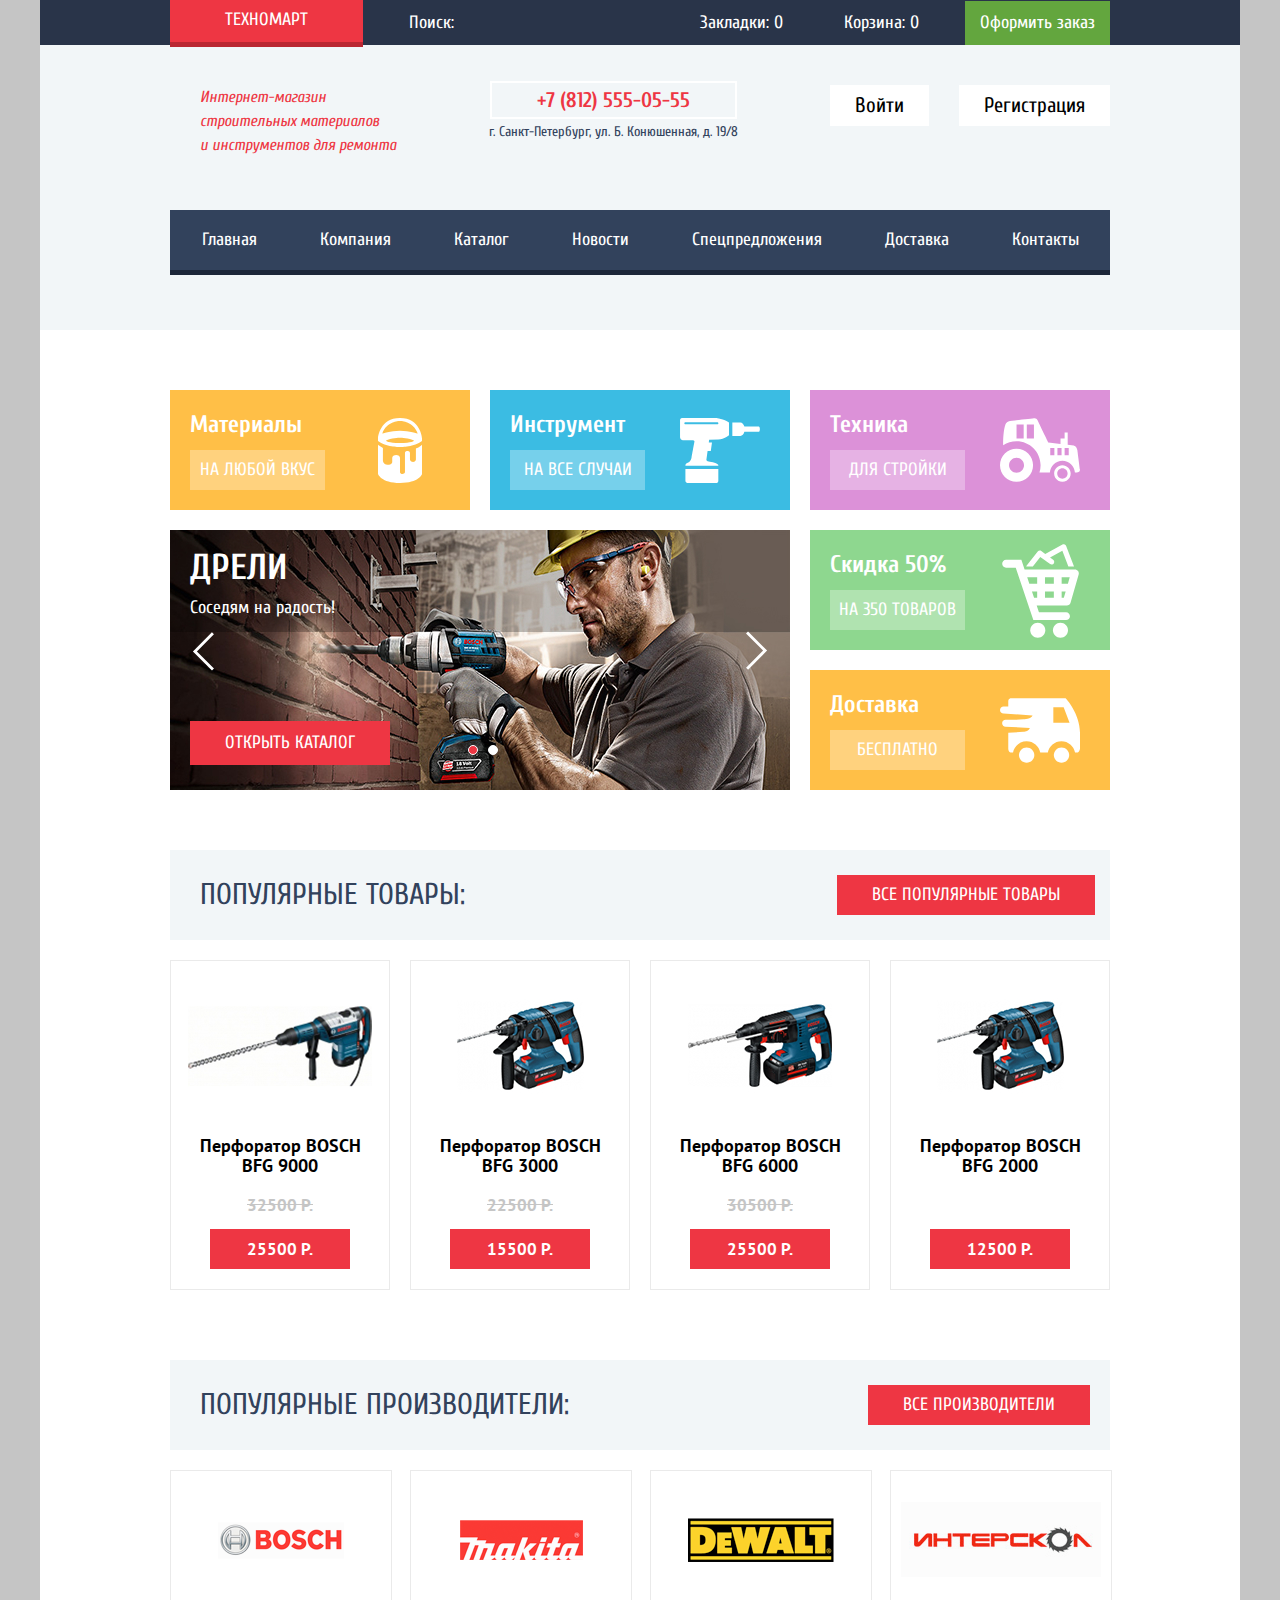
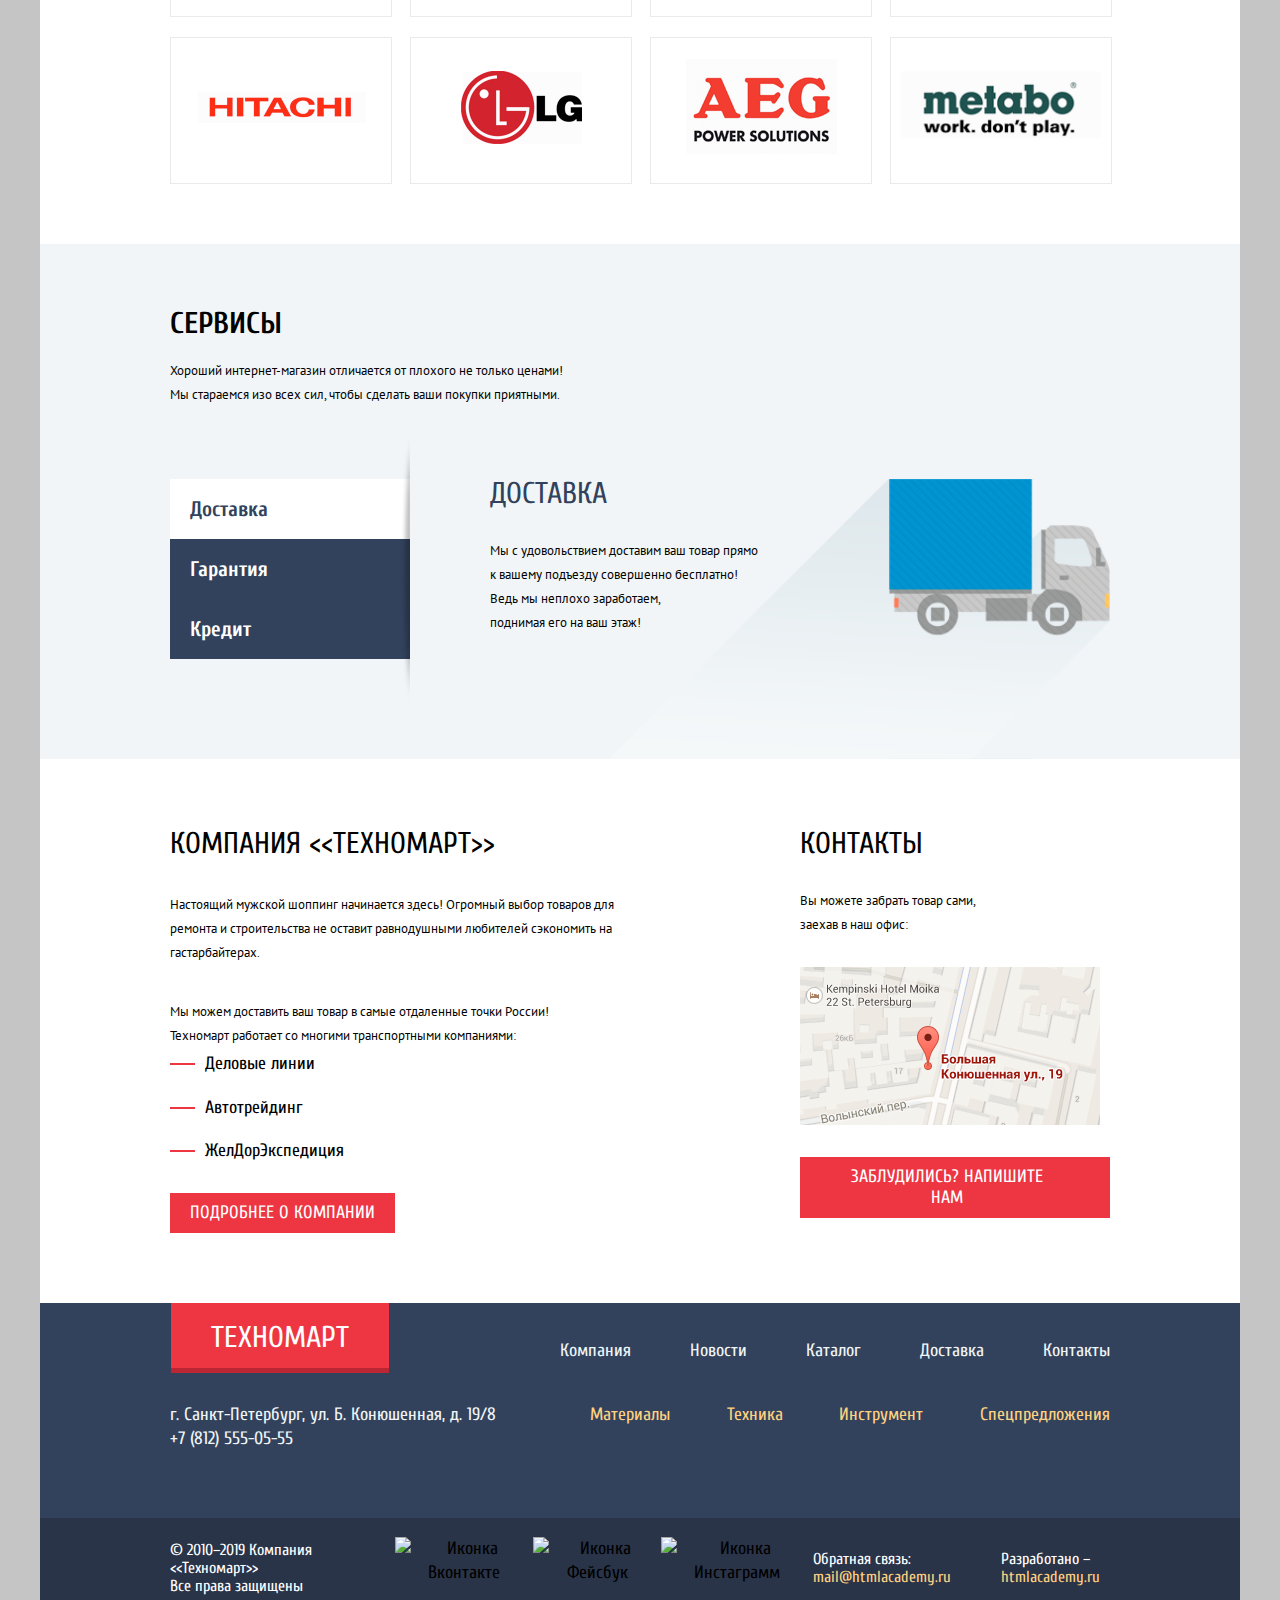
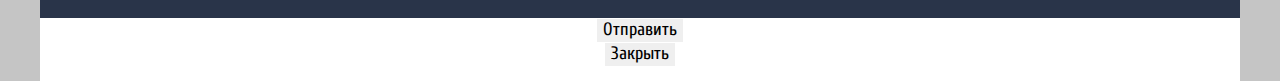
==== commit 3fe491b4: "построил грид сетку сортировки товаров на странице catalog" ====
--- a/index.html
+++ b/index.html
@@ -317,7 +317,6 @@
       <button class="modal_close" type="button">Закрыть</button>
     </div>
     <script src="./js/script.js">
-      // console.log('Привет от JSS!');
     </script>
 	</body>
 </html>
--- a/css/style.css
+++ b/css/style.css
@@ -718,6 +718,7 @@
   color: var(--white);
 }
 
+.services_button_current,
 .services_button_current:focus {
   background-color: var(--white);
   color: var(--dark-blue);
@@ -849,6 +850,41 @@
 
 /*-------catalog-main-section-bread_crumbs------*/
 
+.catalog_block {
+  display: grid;
+  grid-template-columns: 220px 700px;
+  grid-template-rows: 35px 1010px 80px;
+  grid-gap: 30px 20px;
+}
+
+.product_filter {
+  grid-row-start: 1;
+  grid-row-end: -1;
+  grid-column-start: 1;
+  grid-column-end: 2;
+}
+
+.product_sort {
+  grid-row-start: 1;
+  grid-row-end: 2;
+  grid-column-start: 2;
+  grid-column-end: -1;
+}
+
+.catalog_list {
+  display: grid;
+  grid-template-columns: repeat(3, 220px);
+  grid-template-rows: 330px 330px 330px;
+  grid-gap: 20px;
+}
+
+.catalog_page_list {
+  grid-row-start: 3;
+  grid-row-end: 4;
+  grid-column-start: 2;
+  grid-column-end: -1;
+}
+
 .bread_crumbs_list {
   height: 60px;
   flex-direction: row;
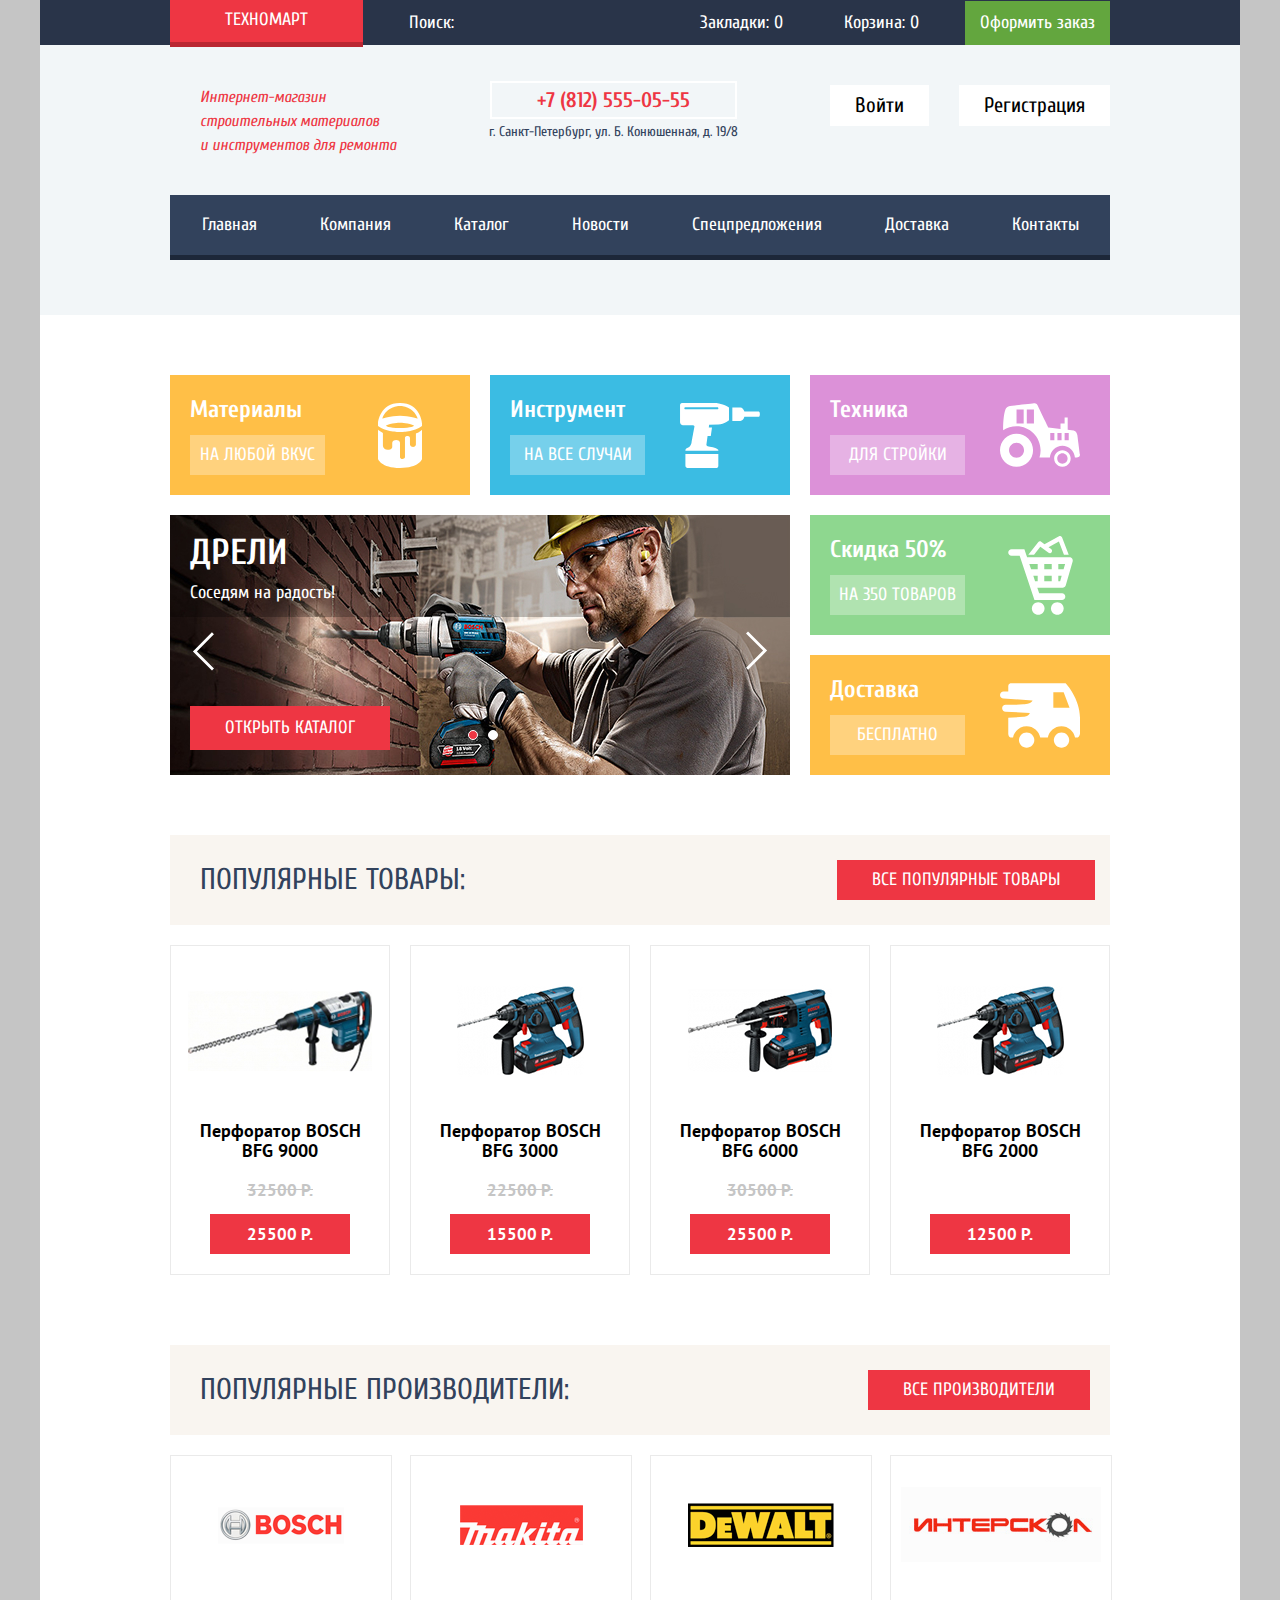
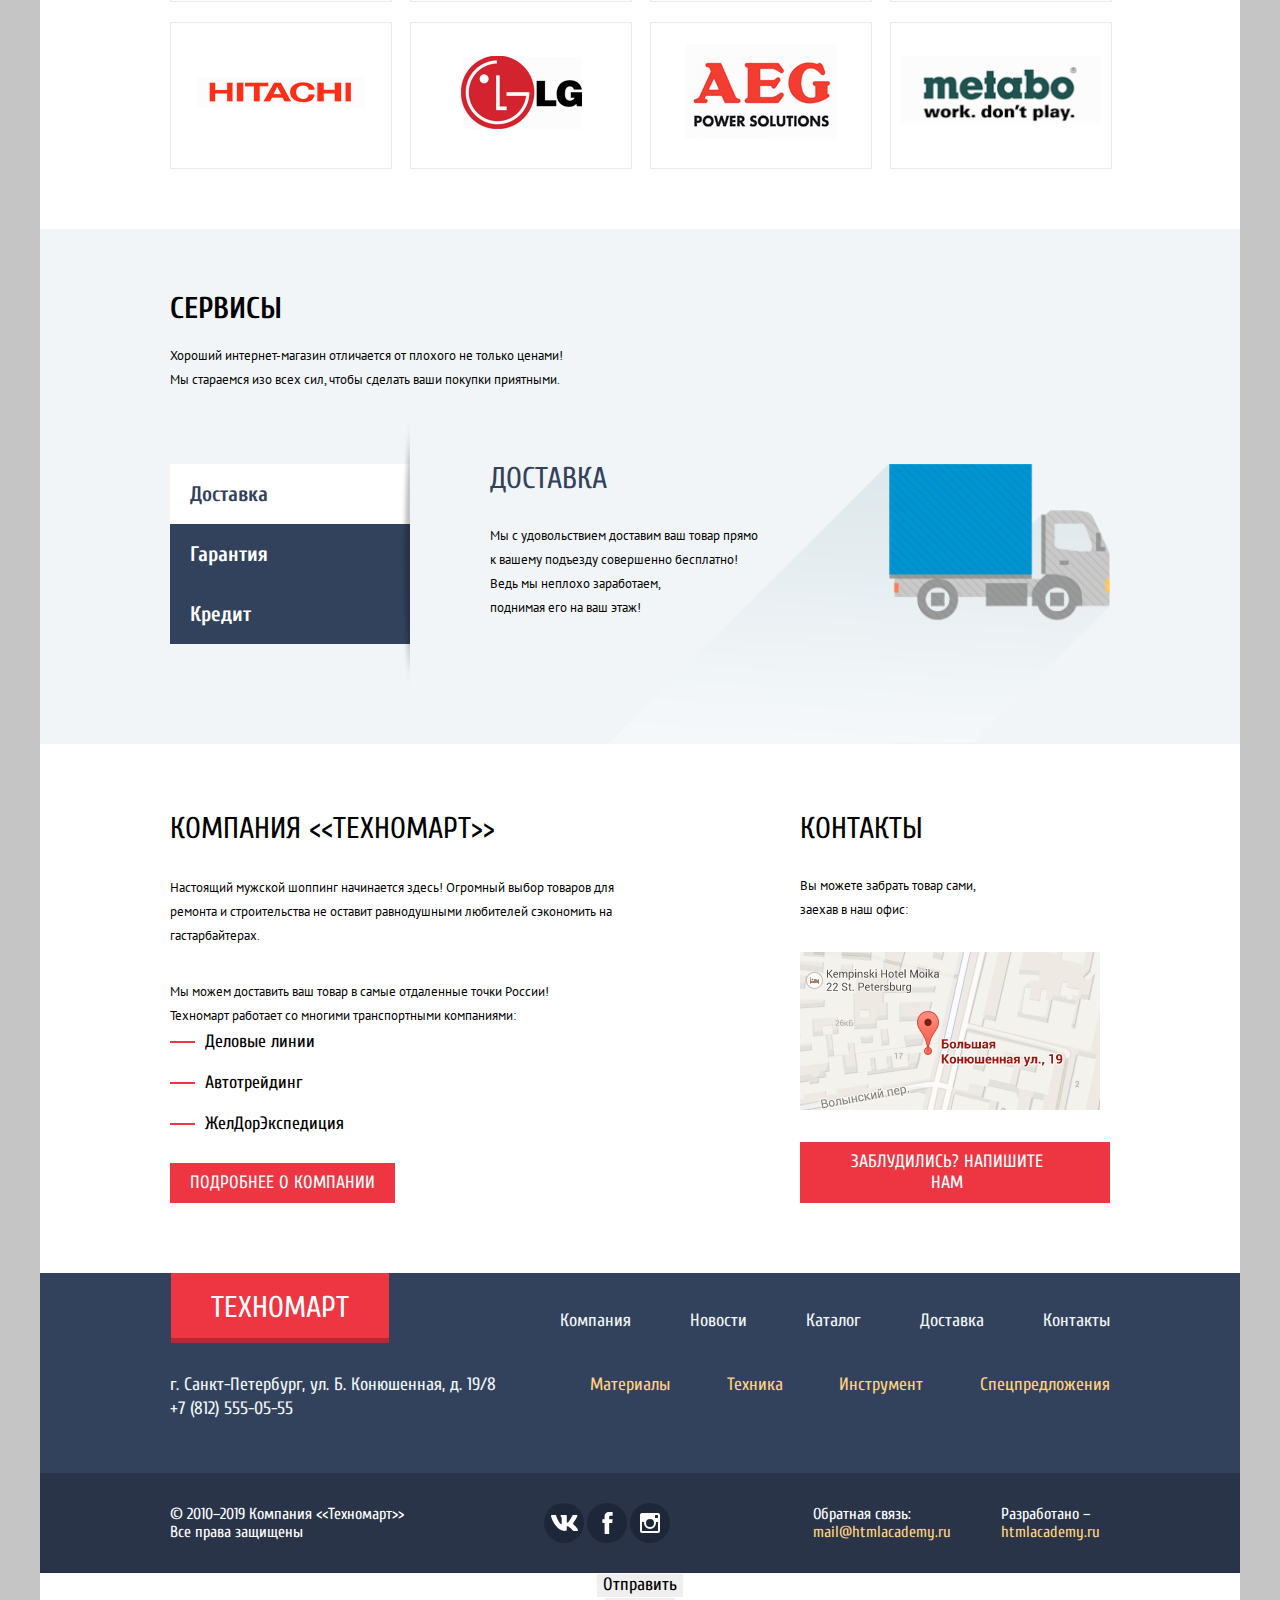
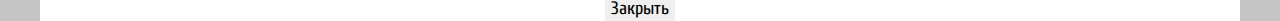
==== commit 3d09bd30: "отредактировал form catalog" ====
--- a/index.html
+++ b/index.html
@@ -287,13 +287,22 @@
           <div class="footer_social">
             <ul class="social_list flex_block">
               <li class="social_item">
-                <img src="https://via.placeholder.com/26x15" alt="Иконка Вконтакте">
+                <span class="visually_hidden">Вконтакте</span>
+                <a class="social_button" href="#">
+                  <svg width="27" height="16" viewBox="0 0 128 76"><path d="M125,5.15c.89-3,0-5.15-4.23-5.15h-14a6,6,0,0,0-6.09,4S93.59,21.31,83.5,32.59c-3.26,3.26-4.74,4.3-6.52,4.3-.89,0-2.18-1-2.18-4V5.15c0-3.56-1-5.15-4-5.15h-22a3.37,3.37,0,0,0-3.56,3.22c0,3.37,5,4.15,5.56,13.64V37.48c0,4.52-.82,5.34-2.6,5.34-4.74,0-16.29-17.43-23.13-37.38C23.72,1.57,22.38,0,18.8,0H4.8C.8,0,0,1.88,0,4c0,3.71,4.75,22.1,22.1,46.42C33.67,67,50,76,64.8,76c8.9,0,10-2,10-5.45V58c0-4,.84-4.8,3.66-4.8,2.08,0,5.64,1,13.94,9C101.9,71.74,103.46,76,108.8,76h14c4,0,6-2,4.85-6s-5.8-9.64-11.81-16.4c-3.27-3.86-8.16-8-9.64-10.09-2.08-2.67-1.49-3.86,0-6.23,0,0,17-24,18.83-32.18Z" fill="#fff"/></svg>
+                </a>
               </li>
               <li class="social_item">
-                <img src="https://via.placeholder.com/26x15" alt="Иконка Фейсбук">
+                <span class="visually_hidden">Фейсбук</span>
+                <a class="social_button" href="#">
+                  <svg width="19" height="22" viewBox="0 0 10.15 21.74"><path d="M3.34 1.12A4.77 4.77 0 0 1 6.53 0h3.61v3.81H7.81a1.07 1.07 0 0 0-1.09.83v2.55h3.42c-.08 1.23-.24 2.45-.41 3.67h-3v10.87H2.21V10.86H0V7.21h2.19V3.66a3.83 3.83 0 0 1 1.15-2.54z" fill="#fff"/></svg>
+                </a>
               </li>
               <li class="social_item">
-                <img src="https://via.placeholder.com/26x15" alt="Иконка Инстаграмм">
+                <span class="visually_hidden">Инстаграм</span>
+                <a class="social_button" href="#">
+                  <svg width="20" height="20" viewBox="0 0 20 20"><path d="M18 0H2a2 2 0 0 0-2 2v16a2 2 0 0 0 2 2h16a2 2 0 0 0 2-2V2a2 2 0 0 0-2-2zm-8 6a4 4 0 1 1-4 4 4 4 0 0 1 4-4zM2.5 18a.47.47 0 0 1-.5-.5V9h2.1a3.4 3.4 0 0 0-.1 1 6 6 0 1 0 12 0 3.4 3.4 0 0 0-.1-1H18v8.5a.47.47 0 0 1-.5.5zM18 4.5a.47.47 0 0 1-.5.5h-2a.47.47 0 0 1-.5-.5v-2a.47.47 0 0 1 .5-.5h2a.47.47 0 0 1 .5.5z" fill="#fff"/></svg>
+                </a>
               </li>
             </ul>
           </div>
--- a/css/style.css
+++ b/css/style.css
@@ -1,4 +1,5 @@
 /*Variables*/
+
 :root {
   /*basic*/
   --black: #000000;
@@ -7,6 +8,7 @@
   --dark-blue: #32425C;
   --grey: #C5C5C5;
   --grey-border: #EAEAEA;
+  --grey-dark: #ababab;
   --grey-hover: rgba(197, 197, 197, 0.3);
   --grey-focus: rgba(197, 197, 197, 0.6);
   --dark-red: #BA2732;
@@ -15,12 +17,14 @@
   --dark-yellow: #FFC047;
   --middle-yellow: #ffbf47;
   --white-yellow: #FFD180;
+  --whiten-yellow: #F7F3EC;
   --turquoise: #3BBCE3;
   --white-purple: #DC91D8;
   --basic-dark-green: #63A63E;
   --hover-green: #5FBB2D;
   --focus-green: #518534;
   --white-green: #8ED78F;
+  --fresh-green: #00ca74;
   --blue: #F2F6F8;
   --dark-pink: #F7F3EC;
   --grey-pink:  #F9F5F0;
@@ -29,14 +33,13 @@
   --white-a03:  rgba(255, 255, 255, 0.3);
   --focus-white: rgba(255, 255, 255, 0.5);
 
-
-
   /*special*/
   --white-grey: #F4F4F4;
 }
 
 .page {
   width: 1200px;
+  height: 100%;
   margin: 0 auto;
   padding: 0px;
   background-color: var(--grey);
@@ -46,6 +49,8 @@
 .page_body {
   box-sizing: border-box;
   min-height: 100%;
+  display: grid;
+  grid-template-rows: min-content 1fr min-content;
   font-family: "Cuprum", Arial, sans-serif;
   font-size: 18px;
   line-height: 24px;
@@ -802,14 +807,14 @@
 }
 
 .transport_company p:nth-of-type(2),
- p:nth-of-type(3),
+.transport_company p:nth-of-type(3),
 .map p:nth-of-type(2) {
   padding-top: 30px;
   padding-bottom: 0px;
 }
 
 .transport_company div:nth-of-type(1),
- div:nth-of-type(2) {
+.transport_company div:nth-of-type(2) {
   padding-bottom: 15px;
  }
 
@@ -862,6 +867,20 @@
   grid-row-end: -1;
   grid-column-start: 1;
   grid-column-end: 2;
+}
+
+.product_filter h2,
+.product_sort h2 {
+  font-family: PT Sans;
+  font-style: normal;
+  font-weight: 400;
+  font-size: 13px;
+  line-height: 18px;
+  text-transform: uppercase;
+  color: var(--black);
+  text-align: left;
+  padding: 5px 0 5px 20px;
+  background-color: var(--whiten-yellow);
 }
 
 .product_sort {
@@ -901,8 +920,84 @@
   color: var(--black);
 }
 
-.section_title_line {
+.bread_crumbs_last_title {/*не нравится название класса -  переделать*/
   background-color: var(--blue);
+}
+
+.filter_item {
+  padding: 0;
+  margin: 0;
+  border: none;
+}
+
+.filter_item legend:nth-of-type(1) {
+  font-family: PT Sans;
+  font-style: normal;
+  font-weight: 700;
+  font-size: 17px;
+  line-height: 30px;
+  text-transform: uppercase;
+  color: var(--black);
+  text-align: left;
+  padding: 10px 0 10px 0;
+}
+
+.range_controls {
+  position: relative;
+  height: 37px;
+  background-color: var(--whiten-yellow);
+  border-radius: 5px;
+  padding: 37px 20px 0 25px;
+  margin-bottom: 5px;
+}
+
+.range_controls .scale {
+  height: 2px;
+  background-color: var(--grey);
+}
+
+.range_controls .bar {
+  width: 70%;
+  height: 2px;
+  background-color: var(--fresh-green);
+}
+
+.range_controls .toggle {
+  position: absolute;
+  top: 28px;
+  left: 0;
+  width: 4px;
+  height: 4px;
+  border: 8px solid var(--white);
+  background-color: var(--grey-dark);
+  border-radius: 50%;
+  box-shadow: 0 2px 1px 0 var(--grey);
+  cursor: pointer;
+}
+
+.range_controls .toggle_min {
+  left: 20px;
+}
+
+.range_controls .toggle_max {
+  left: 150px;
+}
+
+.price_controls input {
+  width: 95px;
+  height: 35px;
+  text-align: center;
+  color: var(--black);
+  border: none;
+  border-radius: 5px;
+  background-color: var(--whiten-yellow);
+  padding: 0;
+  margin-top: 5px;
+  font-family: PT Sans;
+  font-style: normal;
+  font-weight: 400;
+  font-size: 13px;
+  line-height: 18px;
 }
 
 .catalog_page {
@@ -1020,6 +1115,30 @@
   height: 100px;
 }
 
+.social_item {
+  width: 40px;
+  height: 40px;
+  display: flex;
+  justify-content: center;
+  align-items: center;
+  background-color: var(--blacken-blue);
+  border: none;
+  border-radius: 50%;
+  margin-right: 3px;
+}
+
+.social_item:hover,
+.social_item:focus {
+  background-color: var(--red);
+}
+
+.social_button {
+  display: flex;
+  justify-content: center;
+  align-items: center;
+}
+
+
 .footer_copyright p,
 .footer_reference p {
   text-align: left;
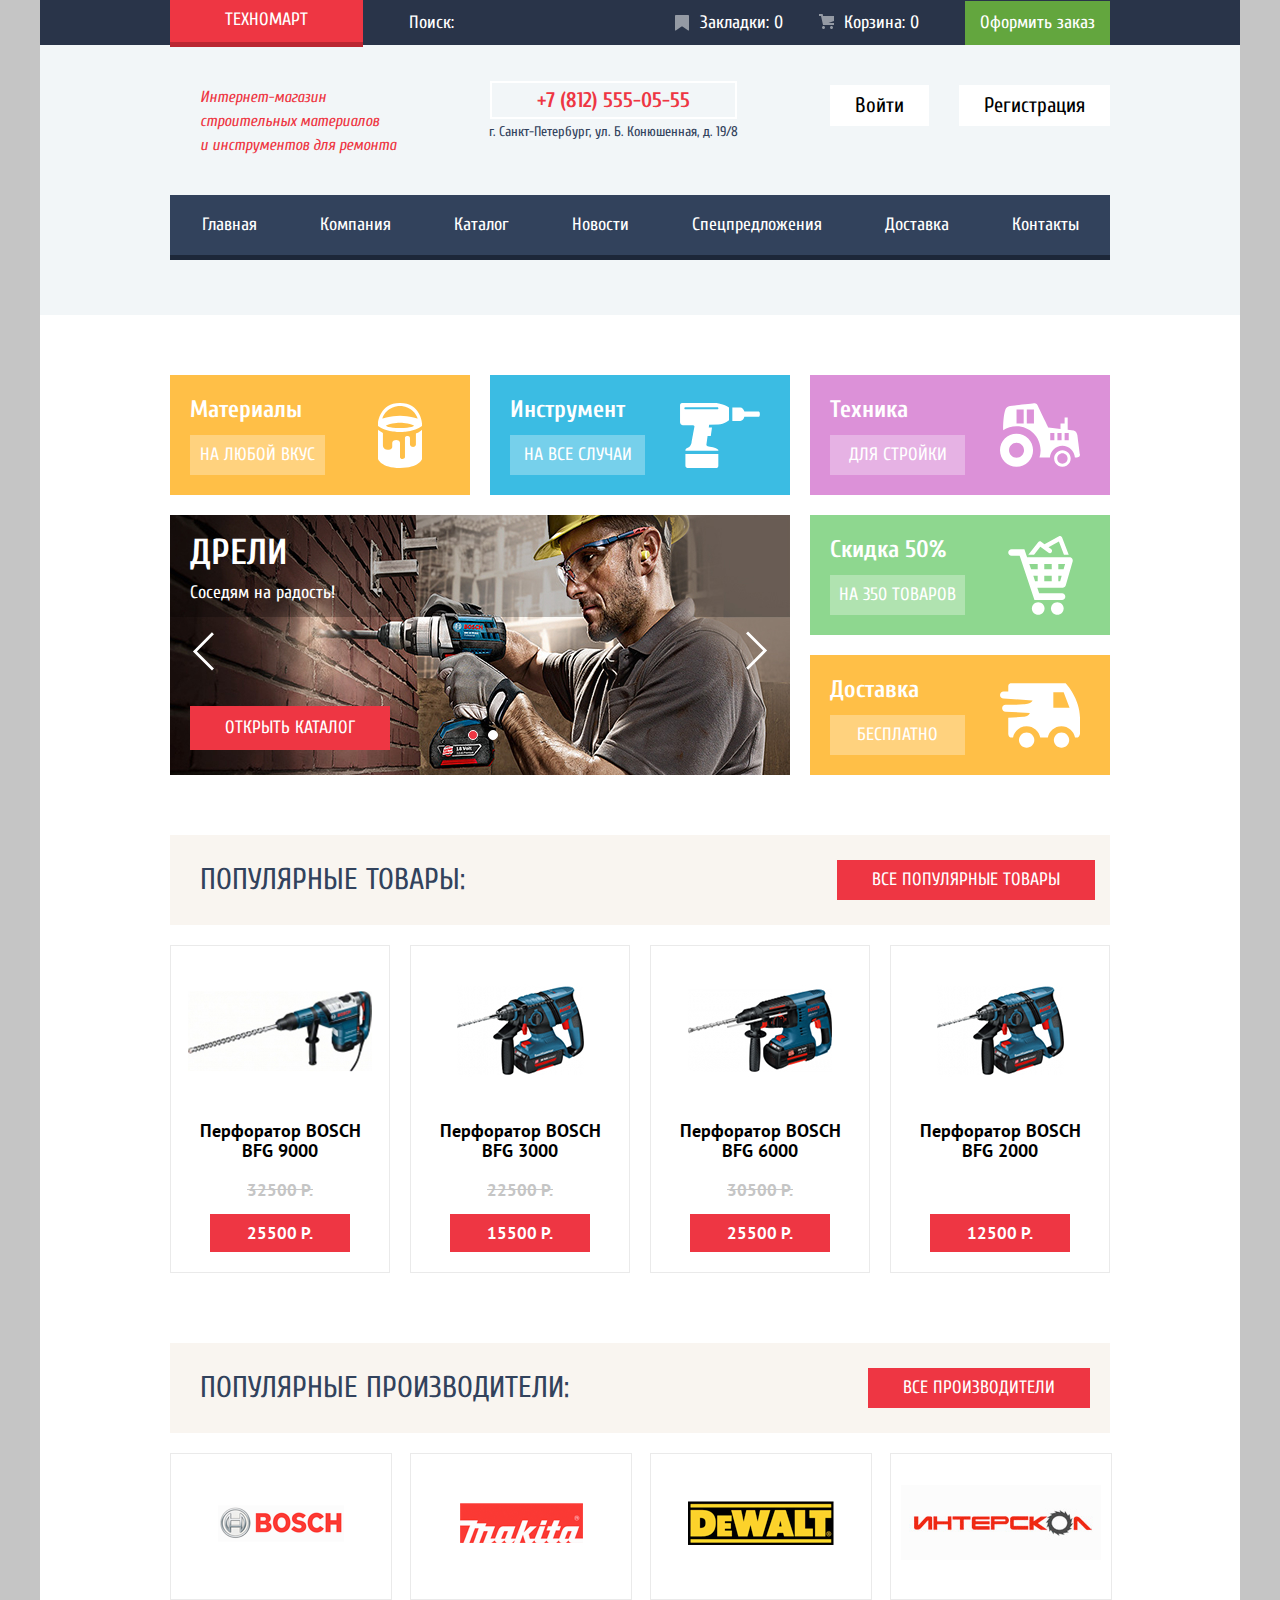
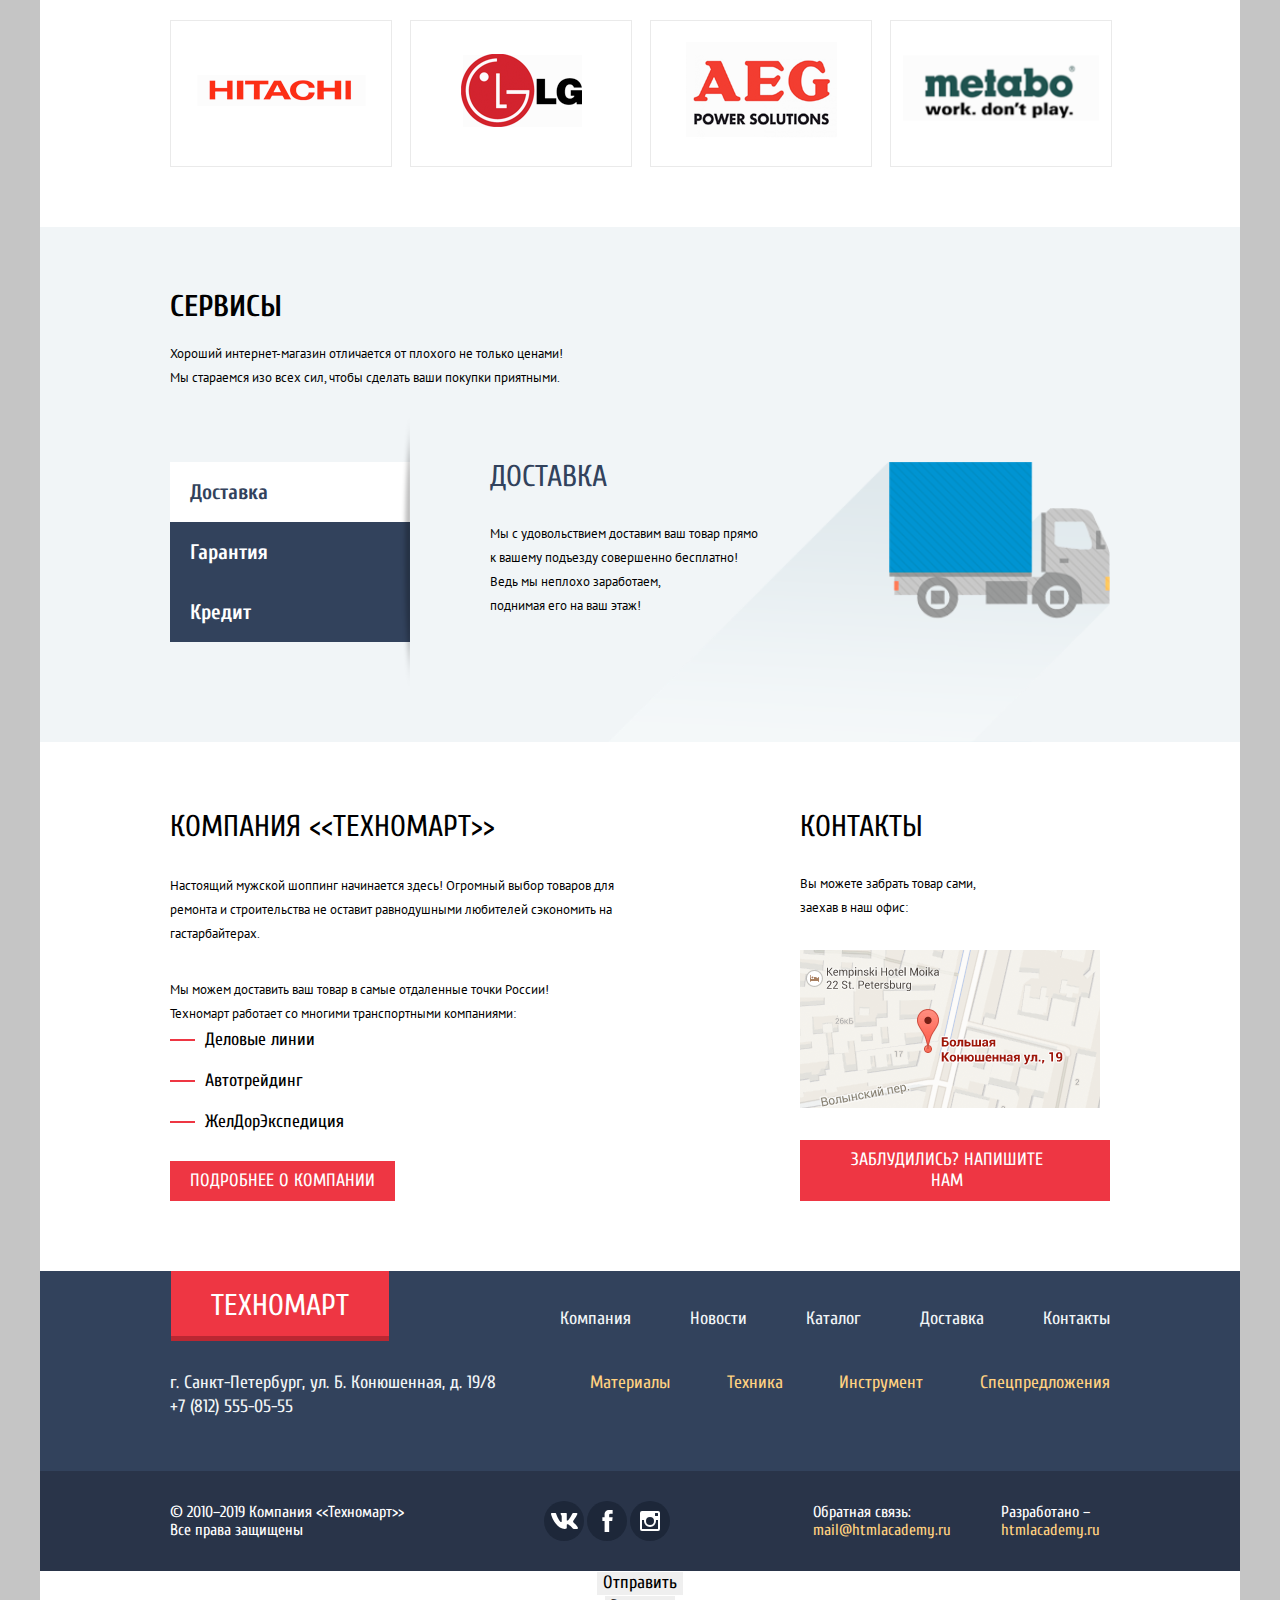
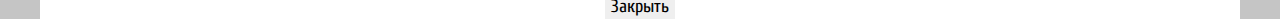
==== commit 0f01af7a: "переделал сетку каталога" ====
--- a/index.html
+++ b/index.html
@@ -132,11 +132,16 @@
           <p class="section_title_line_text popular_products_title_text">Популярные товары:</p>
           <button class="button button_red button_in_title_line" type="button">Все популярные товары</button>
         </div>
+
         <ul class="products_list center">
           <li class="product_item">
             <a class="product_image" href="">
               <img src="img/perforator BOSCH BFG 9000.jpg" width="184" height="164" alt="Перфоратор BOSCH BFG 9000">
             </a>
+            <a class="product_image_hover visually_hidden" href="#">
+              <button type="button">Купить</button>
+              <button type="button">В закладки</button>
+            </a>
             <h3 class="product_title">Перфоратор BOSCH BFG 9000</h3>
             <p class="product_old_price">32500 Р.</p>
             <button class="button button_red button_new_price" type="button">25500 Р.</button>
@@ -162,7 +167,7 @@
               <img src="img/perforator BOSCH BFG 2000.jpg" width="127" height="112" alt="Перфоратор BOSCH BFG 2000">
             </a>
             <h3 class="product_title">Перфоратор BOSCH BFG 2000</h3>
-            <p class="product_old_price"></p>
+            <p class="product_old_price">&#8291;</p>
             <button class="button button_red button_new_price" type="button">12500 Р.</button>
           </li>
         </ul>
--- a/css/style.css
+++ b/css/style.css
@@ -8,6 +8,7 @@
   --dark-blue: #32425C;
   --grey: #C5C5C5;
   --grey-border: #EAEAEA;
+  --grey-border2: #E5E5E5;
   --grey-dark: #ababab;
   --grey-hover: rgba(197, 197, 197, 0.3);
   --grey-focus: rgba(197, 197, 197, 0.6);
@@ -62,7 +63,7 @@
   text-align: center;
 }
 
-a {
+a {        /*теговые селекторы это плохо - надо будет убрать*/
   text-decoration: none;
   color: var(--black);
 }
@@ -126,6 +127,32 @@
 
  .header_top_container {
   height: 45px;
+  /* position: relative; */
+ }
+
+ .header_top_container a {
+   display: block;
+ }
+
+ .header_marks,
+ .header_backet {
+  position: relative;
+ }
+
+ .header_marks:before {
+  content: url(../img/icon-bookmark.svg);
+  position: absolute;
+  top: 13px;
+  left: -10px;
+  opacity: 0.5;
+ }
+
+ .header_backet:before {
+  content: url(../img/icon-cart.svg);
+  position: absolute;
+  top: 11px;
+  left: -10px;
+  opacity: 0.5;
  }
 
 .header_top_item {
@@ -276,8 +303,10 @@
 }
 
 .navigation_item a {
+  display: block;
   color: var(--white);
   background-color: var(--dark-blue);
+  padding: 18px 31px;
 }
 
 .navigation_item a:hover {
@@ -286,7 +315,8 @@
 
 .navigation_item a:focus {
   background-color: var(--blacken-blue);
-  opacity: 0.5;
+  /* opacity: 0.5; */
+  color: var(--grey-dark);
 }
 
 /*-------main-section promo-------*/
@@ -579,6 +609,8 @@
 }
 
 .product_item {
+  width: 220px;
+  height: auto;
   display: flex;
   flex-direction: column;
   justify-content: space-between;
@@ -588,6 +620,10 @@
   box-sizing: border-box;
 }
 
+.catalog_list .product_item {
+  margin-bottom: 18px;
+}
+
 .product_item div {
   /* height: auto; */
   display: flex;
@@ -602,6 +638,10 @@
   display: flex;
   justify-content: center;
   align-items: center;
+}
+
+.product_item:hover {
+  box-shadow: 0 0 10px 5px var(--grey-border2) ;
 }
 
 .product_title {
@@ -631,7 +671,7 @@
 .button_new_price {
   box-sizing: border-box;
   width: 140px;
-  height: 40px;
+  height: auto;
   font-family: PT Sans;
   font-style: normal;
   font-weight: bold;
@@ -664,6 +704,20 @@
   justify-content: center;
   align-items: center;
   border: 1px solid var(--grey-border);
+}
+
+.producer_item a {
+  display: block;
+  padding: 10px;  /*Как сделать кликабельной весь контейнер?*/
+}
+
+.producer_item:hover {
+  box-shadow: 0 0 10px 3px var(--grey-border2);
+}
+
+.producer_item a:focus {
+  /* box-shadow: 0 0 10px 10px var(--grey-border2); */
+  opacity: 0.5;
 }
 
 /*-------main-section-services-------*/
@@ -723,6 +777,10 @@
   color: var(--white);
 }
 
+.services_slider_button:hover:not(.services_button_current) {
+  background-color: var(--black-blue)
+}
+
 .services_button_current,
 .services_button_current:focus {
   background-color: var(--white);
@@ -853,24 +911,32 @@
   padding-right: 51px;
 }
 
-/*-------catalog-main-section-bread_crumbs------*/
+/*-------catalog-main-section------*/
 
 .catalog_block {
   display: grid;
   grid-template-columns: 220px 700px;
-  grid-template-rows: 35px 1010px 80px;
+  grid-template-rows: 40px 1fr 80px;
   grid-gap: 30px 20px;
 }
 
-.product_filter {
+.filter_product {
   grid-row-start: 1;
   grid-row-end: -1;
   grid-column-start: 1;
   grid-column-end: 2;
 }
 
-.product_filter h2,
-.product_sort h2 {
+.filter_product_block {
+  display: flex;
+  justify-content: flex-start;
+  align-items: center;
+  height: 40px;
+  background-color: var(--whiten-yellow);
+}
+
+.filter_product p,
+.product_sort p {
   font-family: PT Sans;
   font-style: normal;
   font-weight: 400;
@@ -878,39 +944,96 @@
   line-height: 18px;
   text-transform: uppercase;
   color: var(--black);
-  text-align: left;
+}
+
+.sort_block_2 {
+  padding-right: 40px;
+}
+
+.sort_block p {
+  color: var(--grey);
+  border-bottom: 1px dotted var(--red);
+}
+
+.filter_product p,
+.sort_block_1 {
   padding: 5px 0 5px 20px;
+}
+
+
+.product_sort {
+  display: grid;
+  grid-template-columns: repeat(3, 220px);
+  grid-template-rows: 40px;
+  grid-gap: 20px;
   background-color: var(--whiten-yellow);
-}
-
-.product_sort {
   grid-row-start: 1;
   grid-row-end: 2;
   grid-column-start: 2;
   grid-column-end: -1;
 }
 
+.product_sort div {
+  display: flex;
+  flex-wrap: wrap;
+  justify-content: space-between;
+  align-items: center;
+}
+
+.sort_block_3 {
+  padding-right: 15px;
+}
+
+.sort_decorate_1  {
+  padding-left: 40px;
+}
+
+.sort_decorate_2 {
+  transform: rotate(180deg);
+  padding-right: 20px;
+}
+
+.sort_block p:hover {
+  color: var(--black);
+  border-bottom: 1px solid var(--black);
+}
+
+.sort_decorate_1 path:hover,
+.sort_decorate_2 path:hover {
+  fill: var(--black);
+}
+
+.sort_block p:active {
+  color: var(--red);
+  border: none;
+}
+
+.sort_decorate_1 path:active,
+.sort_decorate_2 path:active {
+  fill: var(--red);
+}
+
 .catalog_list {
-  display: grid;
-  grid-template-columns: repeat(3, 220px);
-  grid-template-rows: 330px 330px 330px;
-  grid-gap: 20px;
-}
-
-.catalog_page_list {
-  grid-row-start: 3;
-  grid-row-end: 4;
-  grid-column-start: 2;
-  grid-column-end: -1;
-}
-
-.bread_crumbs_list {
+  display: flex;
+  flex-direction: row;
+  flex-wrap: wrap;
+  justify-content: flex-start;
+  align-items: flex-start;
+}
+
+.catalog_list li:not(:nth-of-type(3n)) {
+  margin-right: 20px;
+}
+
+.breadcrumbs {
+  display: flex;
   height: 60px;
   flex-direction: row;
-  justify-content: left;
-}
-
-.bread_crumbs {
+  justify-content: flex-start;
+  align-items: center;
+}
+
+.breadcrumbs li {
   font-family: PT Sans;
   font-style: normal;
   font-weight: normal;
@@ -918,19 +1041,55 @@
   line-height: 18px;
   text-transform: uppercase;
   color: var(--black);
-}
-
-.bread_crumbs_last_title {/*не нравится название класса -  переделать*/
+  position: relative;
+  margin-left: 45px;
+}
+
+.breadcrumbs li::after {
+  content: url(../img/icon-right-small.svg);
+  position: absolute;
+  width: 13px;
+  height: 13px;
+  top: 2px;
+  left: -30px;
+  background-color: transparent;
+}
+
+.breadcrumbs li:first-of-type {
+  margin-left: 60px;
+}
+
+.breadcrumbs li:first-of-type:before {
+  content: url(../img/icon-home.svg);
+  position: absolute;
+  width: 13px;
+  height: 13px;
+  top: 1px;
+  left: -60px;
+  background-color: transparent;
+}
+
+.breadcrumbs_last_title {/*не нравится название класса -  переделать*/
   background-color: var(--blue);
 }
 
-.filter_item {
-  padding: 0;
+.filter_price,
+.filter_producers,
+.filter_power {
+  padding: 20px 0 25px 0;
   margin: 0;
   border: none;
 }
 
-.filter_item legend:nth-of-type(1) {
+.filter_price,
+.filter_producers {
+  border-bottom: 1px solid var(--grey-border);
+}
+
+
+.filter_price legend:nth-of-type(1),
+.filter_producers legend:nth-of-type(1),
+.filter_power legend:nth-of-type(1) {
   font-family: PT Sans;
   font-style: normal;
   font-weight: 700;
@@ -939,7 +1098,19 @@
   text-transform: uppercase;
   color: var(--black);
   text-align: left;
-  padding: 10px 0 10px 0;
+  padding-top: 10px;
+}
+
+.filter_producers_list,
+.filter_power {
+  font-family: PT Sans;
+  font-style: normal;
+  font-weight: 400;
+  font-size: 15px;
+  line-height: 19px;
+  text-transform: uppercase;
+  color: var(--black);
+  text-align: left;
 }
 
 .range_controls {
@@ -1000,15 +1171,123 @@
   line-height: 18px;
 }
 
-.catalog_page {
+.filter_option {
+  padding-left: 35px;
+}
+
+.filter_option:not(:last-of-type) {
+  padding-bottom: 15px;
+}
+
+.form_catalog button {
+  background-color: var(--white);
+  border: 1px solid var(--grey-border2);
+  padding: 10px 77px;
+}
+
+.filter_option label {
+  position: relative;
+  display: block;
+  cursor: pointer;
+  user-select: none;
+}
+
+.filter_input_producers_checkbox + label::before {
+  content: "";
+  position: absolute;
+  top: -2px;
+  left: -35px;
+  width: 23px;
+  height: 23px;
+  background-image: url(../img/checkbox-off.svg);
+  background-position: center;
+  background-size: contain;
+  background-repeat: no-repeat;
+}
+
+.filter_input_producers_checkbox + label::after {
+  content: "";
+  position: absolute;
+  top: -2px;
+  left: -35px;
+  width: 27px;
+  height: 23px;
+  background-color: var(--white);
+  background-image: url(../img/checkbox-on.svg);
+  background-position: center;
+  background-size: contain;
+  background-repeat: no-repeat;
+}
+
+.filter_input_producers_radio + label::before {
+  content: "";
+  position: absolute;
+  top: -2px;
+  left: -35px;
+  width: 25px;
+  height: 25px;
+  background-image: url(../img/radio-off.svg);
+  background-position: center;
+  background-size: contain;
+  background-repeat: no-repeat;
+}
+
+.filter_input_producers_radio + label::after {
+  content: "";
+  position: absolute;
+  top: -2px;
+  left: -35px;
+  width: 25px;
+  height: 25px;
+  background-color: var(--white);
+  background-image: url(../img/radio-on.svg);
+  background-position: center;
+  background-size: contain;
+  background-repeat: no-repeat;
+}
+
+/*---------------pagination---------------------------*/
+
+.pagination_list {
+  grid-row-start: 3;
+  grid-row-end: 4;
+  grid-column-start: 2;
+  grid-column-end: -1;
+  display: flex;
+  flex-wrap: wrap;
+  margin: 0;
+  padding: 0;
+  list-style: none;
   font-family: PT Sans;
   font-style: normal;
   font-weight: normal;
   font-size: 13px;
   line-height: 18px;
-  color: var(--black);
   text-transform: uppercase;
 }
+
+.pagination_item a {
+  display: block;
+  padding: 10px 15px;
+  border: 1px solid var(--grey-border2);
+  border-radius: 2px;
+  margin-right: 10px;
+}
+
+.pagination_item_current a {
+  color: var(--white);
+  background-color: var(--red);
+}
+
+.pagination_item a:hover {
+  border: 1px solid var(--grey);
+}
+
+.pagination_item a:focus {
+  border: 1px solid var(--red);
+}
+
+/*------------------catalog_article-----------------*/
 
 .catalog_article {
   background-color: var(--white-blue);
@@ -1033,7 +1312,7 @@
   line-height: 24px;
 }
 
-/*-------footer-section-footer-top-------*/
+/*-------footer-top-------*/
 .main_footer {
   background-color: var(--dark-blue);
 }
@@ -1105,6 +1384,8 @@
   float: left;
 }
 
+/*-----------------footer_bottom-----------------------*/
+
 .footer_bottom {
   background-color: var(--black-blue);
   height: 100px;
@@ -1159,3 +1440,7 @@
 .footer_reference a:focus {
   color: var(--red);
 }
+
+
+
+/*--------------modal------------------*/
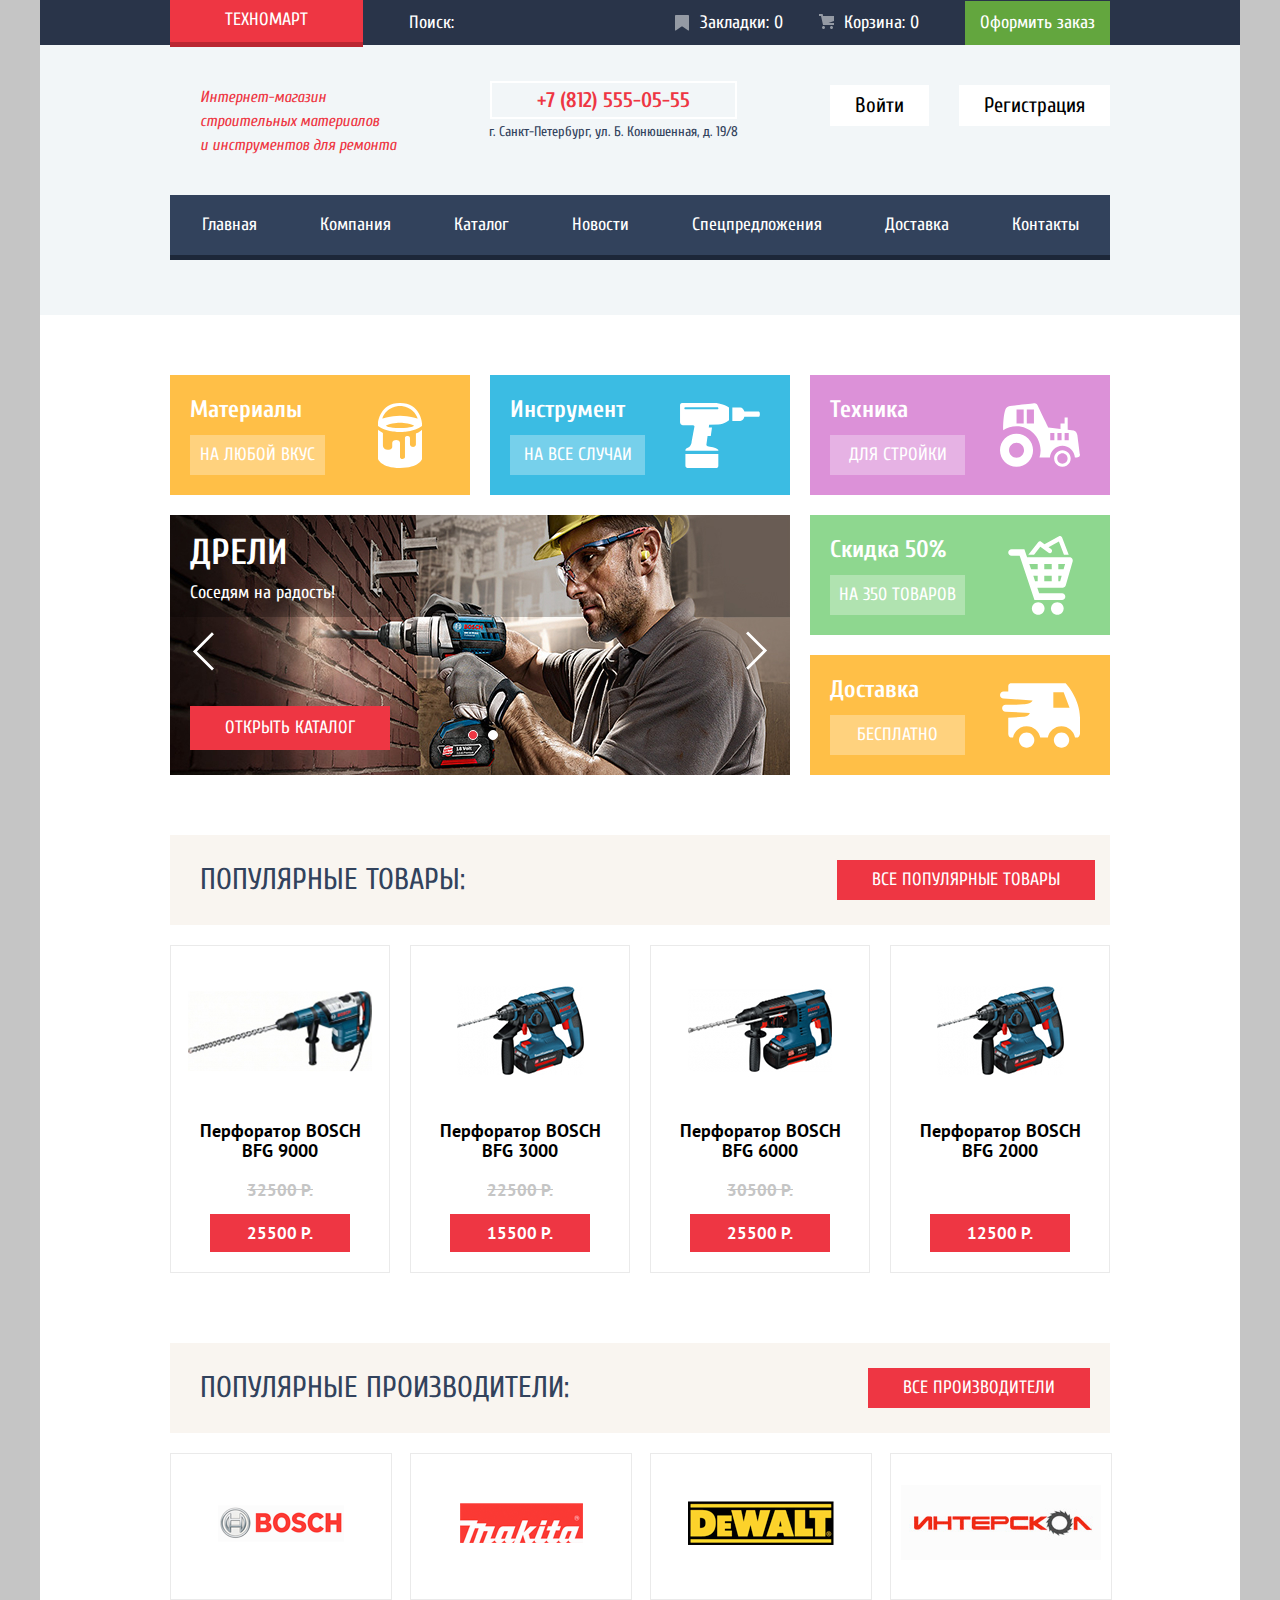
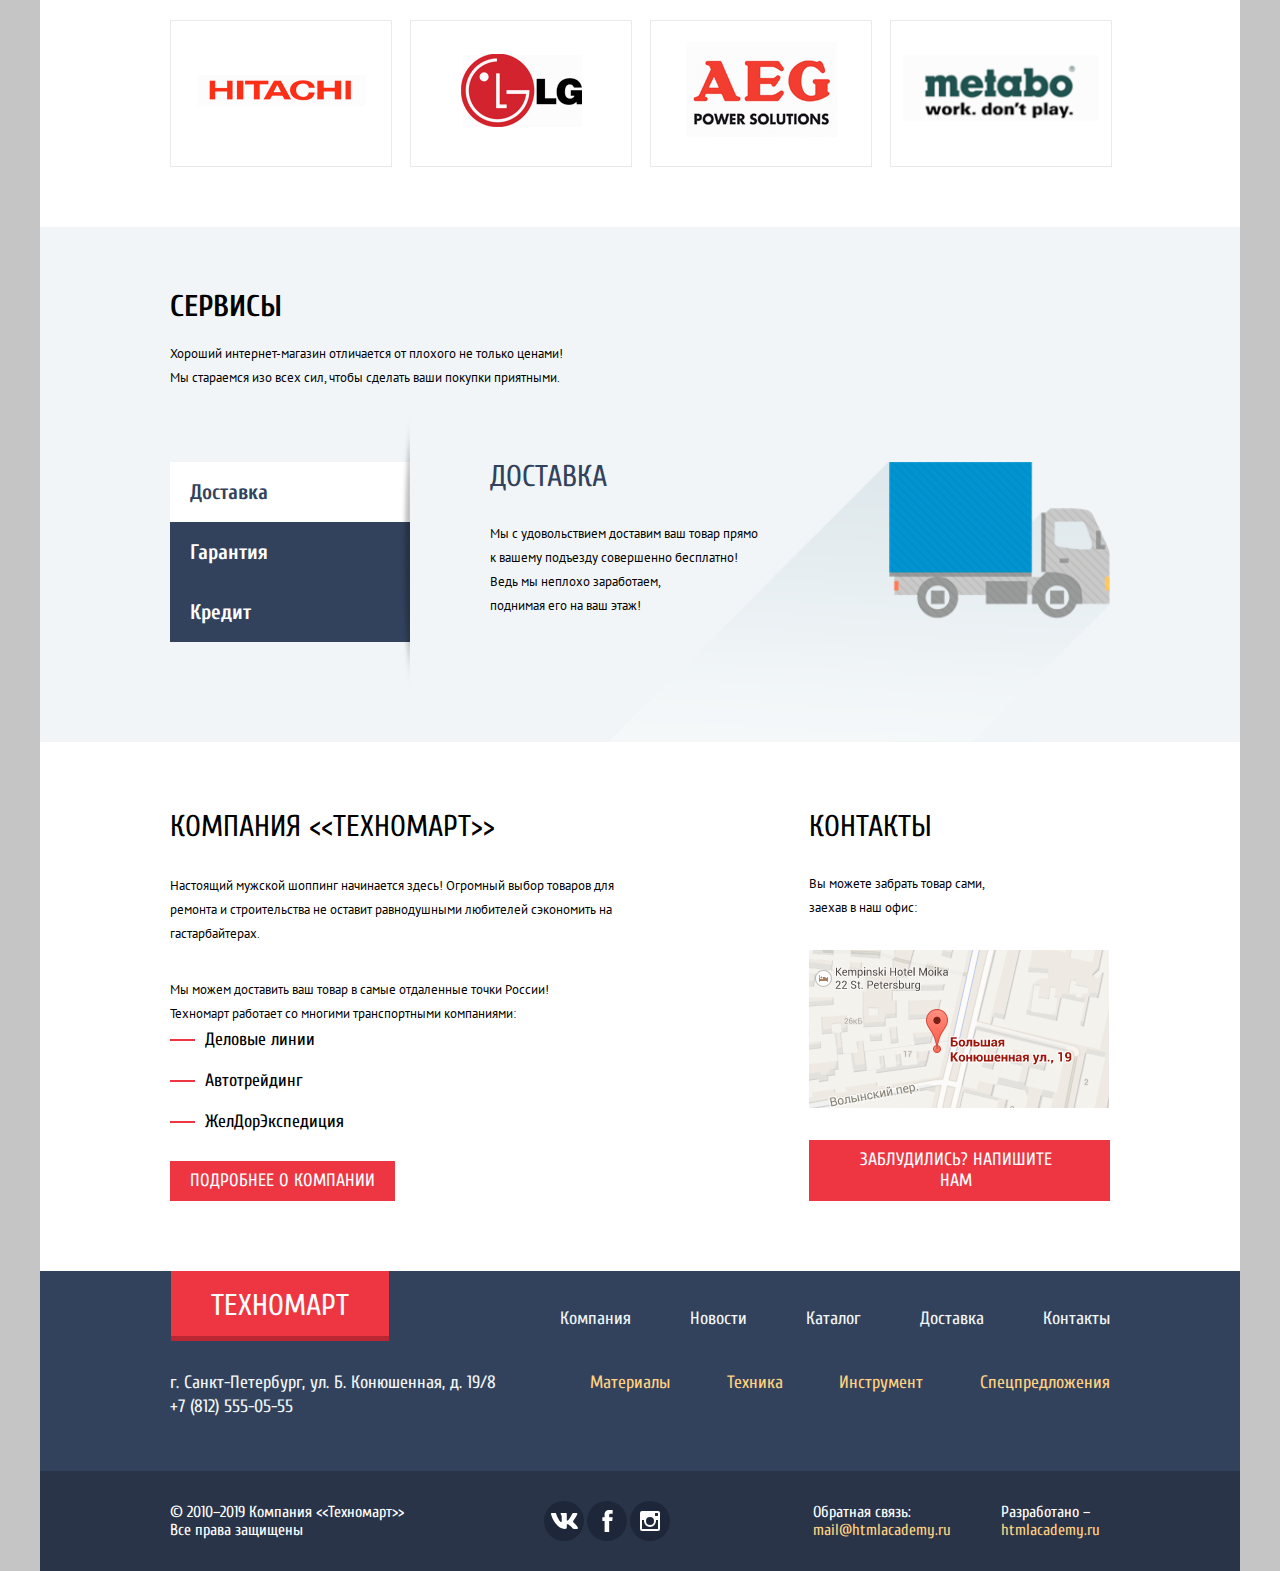
==== commit a27d15f7: "создал модульные окна" ====
--- a/index.html
+++ b/index.html
@@ -255,6 +255,45 @@
           <a class="map_image" href="#"><img src="img/map.png" width="300" height="160" alt="Изображение карты как заехать в офис"></a>
           <button class="button button_red">Заблудились? Напишите нам</button>
         </div>
+
+        <div class="modal modal_map visually_hidden">
+          <iframe src="https://www.google.com/maps/embed?pb=!1m18!1m12!1m3!1d1998.6006085375002!2d30.32085871566678!3d59.9387692241673!2m3!1f0!2f0!3f0!3m2!1i1024!2i768!4f13.1!3m3!1m2!1s0x4696310fca145cc1%3A0x42b32648d8238007!2z0JHQvtC70YzRiNCw0Y8g0JrQvtC90Y7RiNC10L3QvdCw0Y8g0YPQuy4sIDE5LzgsINCh0LDQvdC60YIt0J_QtdGC0LXRgNCx0YPRgNCzLCAxOTExODY!5e0!3m2!1sru!2sru!4v1607584849667!5m2!1sru!2sru" width="940" height="443" frameborder="0" style="border:0;" allowfullscreen="" aria-hidden="false" tabindex="0" title="Офис компании по адресу г. Санкт-Петербург, ул. Б. Конюшенная, д. 19/8"></iframe>
+          <button class="modal_close" type="button" aria-label="Закрыть"></button>
+        </div>
+
+        <div class="modal modal_write_us visually_hidden">
+            <form class="form_write_us" action="https://echo.htmlacademy.ru/courses" method="POST">
+              <div class="modal_block_1">
+                <fieldset>
+                  <!-- <p> -->
+                    <label>Ваше имя:</label>
+                    <input type="text" name="name" placeholder="Имя Фамилия">
+                  <!-- </p> -->
+                </fieldset>
+                <fieldset>
+                  <!-- <p> -->
+                    <label>Ваш e-mail:
+                      <input type="email" name="email" placeholder="email@example.com">
+                    </label>
+                  <!-- </p> -->
+                </fieldset>
+
+                  <label>Текст письма:
+                    <textarea rows="5" cols="50" placeholder="В свободной форме">
+                    </textarea>
+                  </label>
+
+                </fieldset>
+              </div>
+
+              <div class="modal_block_2">
+                <button class="button button_red" type="submit">Отправить</button>
+              </div>
+
+            </form>
+          <button class="modal_close" type="submit" aria-label="Закрыть"></button>
+        </div>
+
       </section>
     </main>
 
@@ -319,17 +358,6 @@
       </div>
     </footer>
 
-    <!-- Заготовка для popap Write us-->
-    <div class="modal modal_write_us">
-      <!--Здесь будет форма и поля ввода-->
-      <button class="modal_close" type="submit">Отправить</button>
-    </div>
-
-    <!-- Заготовка для popap Map-->
-    <div class="modal modal_map">
-      <!--Здесь будет карта-->
-      <button class="modal_close" type="button">Закрыть</button>
-    </div>
     <script src="./js/script.js">
     </script>
 	</body>
--- a/css/style.css
+++ b/css/style.css
@@ -848,9 +848,10 @@
 /*-------main-section-contacts-------*/
 
 .contacts {
+  position: relative;
   background-color: var(--white);
   display: grid;
-  grid-template-columns: 50% 17% 33%;
+  grid-template-columns: 50% 18% 32%;
   grid-template-rows: auto;
   padding-top: 70px;
   padding-bottom: 70px;
@@ -908,7 +909,93 @@
 }
 
 .map button {
-  padding-right: 51px;
+  padding-right: 42px;
+}
+
+.modal_map {
+  position: absolute;
+  top: 15px;
+  left: -10px;
+  border-top: 7px solid var(--red);
+  box-sizing: border-box;
+  max-height: 450px;
+}
+
+.modal_close {
+  position: absolute;
+  top: 0;
+  right: 0;
+}
+
+.modal_close:before {
+  content: "";
+  position: absolute;
+  top: 17px;
+  right: 10px;
+  width: 20px;
+  height: 3px;
+  background-color: var(--red);
+  transform: rotate(45deg);
+}
+
+.modal_close:after {
+  content: "";
+  position: absolute;
+  top: 17px;
+  right: 10px;
+  width: 20px;
+  height: 3px;
+  background-color: var(--red);
+  transform: rotate(-45deg);
+}
+
+
+/*--------------------------------------------------------*/
+.modal_write_us {
+  display: flex;
+  justify-content: center;
+  align-items: center;
+  width: 620px;
+  height: 430px;
+  box-sizing: border-box;
+  position: fixed;
+  top: 30%;
+  left: 30%;
+  border-top: 7px solid var(--red);
+  outline: 5px solid var(--white-purple);
+  outline-offset: -5px;
+  background-color: var(--white);
+  z-index: 10;
+}
+
+.modal_write_us form {
+  width: 100%;
+  height: 100%;
+  border: 2px solid var(--red);
+}
+
+.modal_block_1 {
+  padding-left: 80px;
+  display: flex;
+  flex-wrap: wrap;
+}
+.modal_block_1 fieldset {
+  width: 220px;
+  height: 70px;
+}
+
+/* .form_write_us div {
+  display: flex;
+  justify-content: center;
+  align-items: center;
+  width: 460px;
+  height: 110px;
+  border: 3px solid var(--turquoise);
+  background-color: var(--grey-border2);
+} */
+
+.form_write_us button {
+  width: 460px;
 }
 
 /*-------catalog-main-section------*/
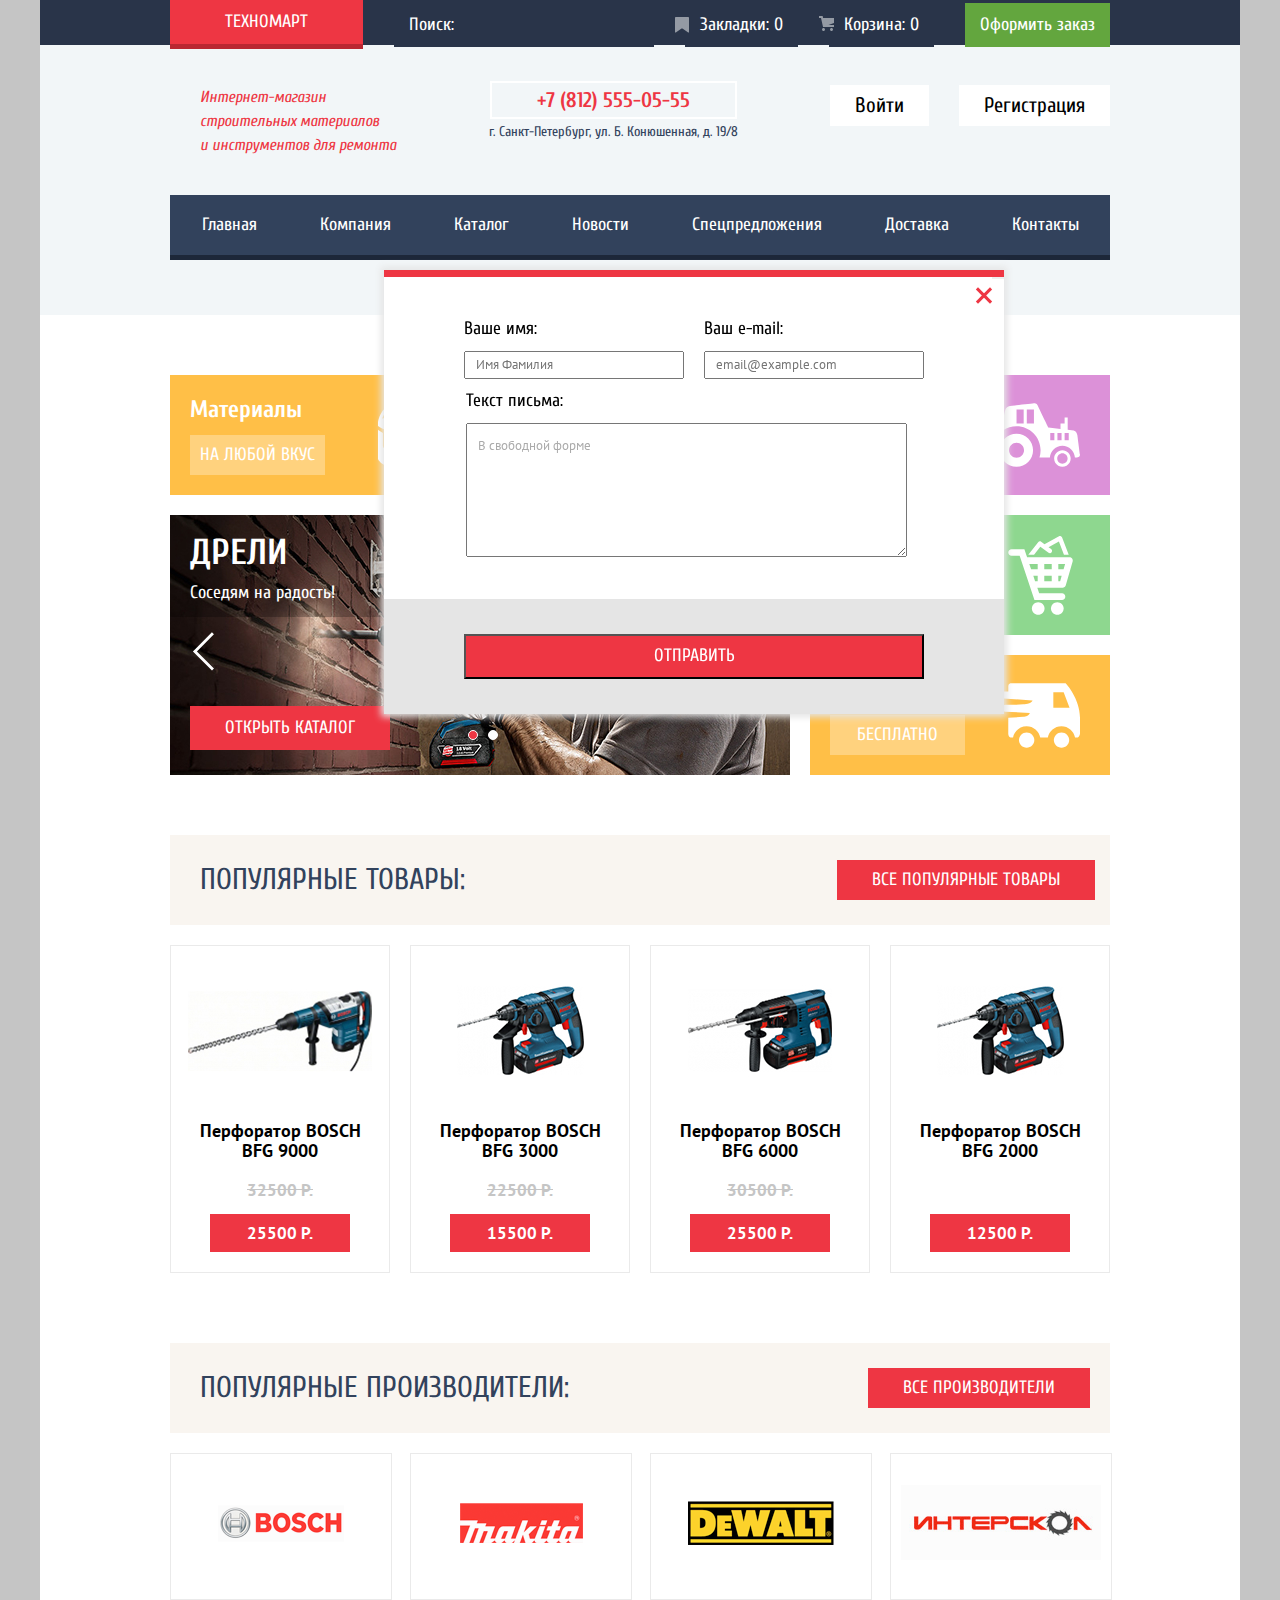
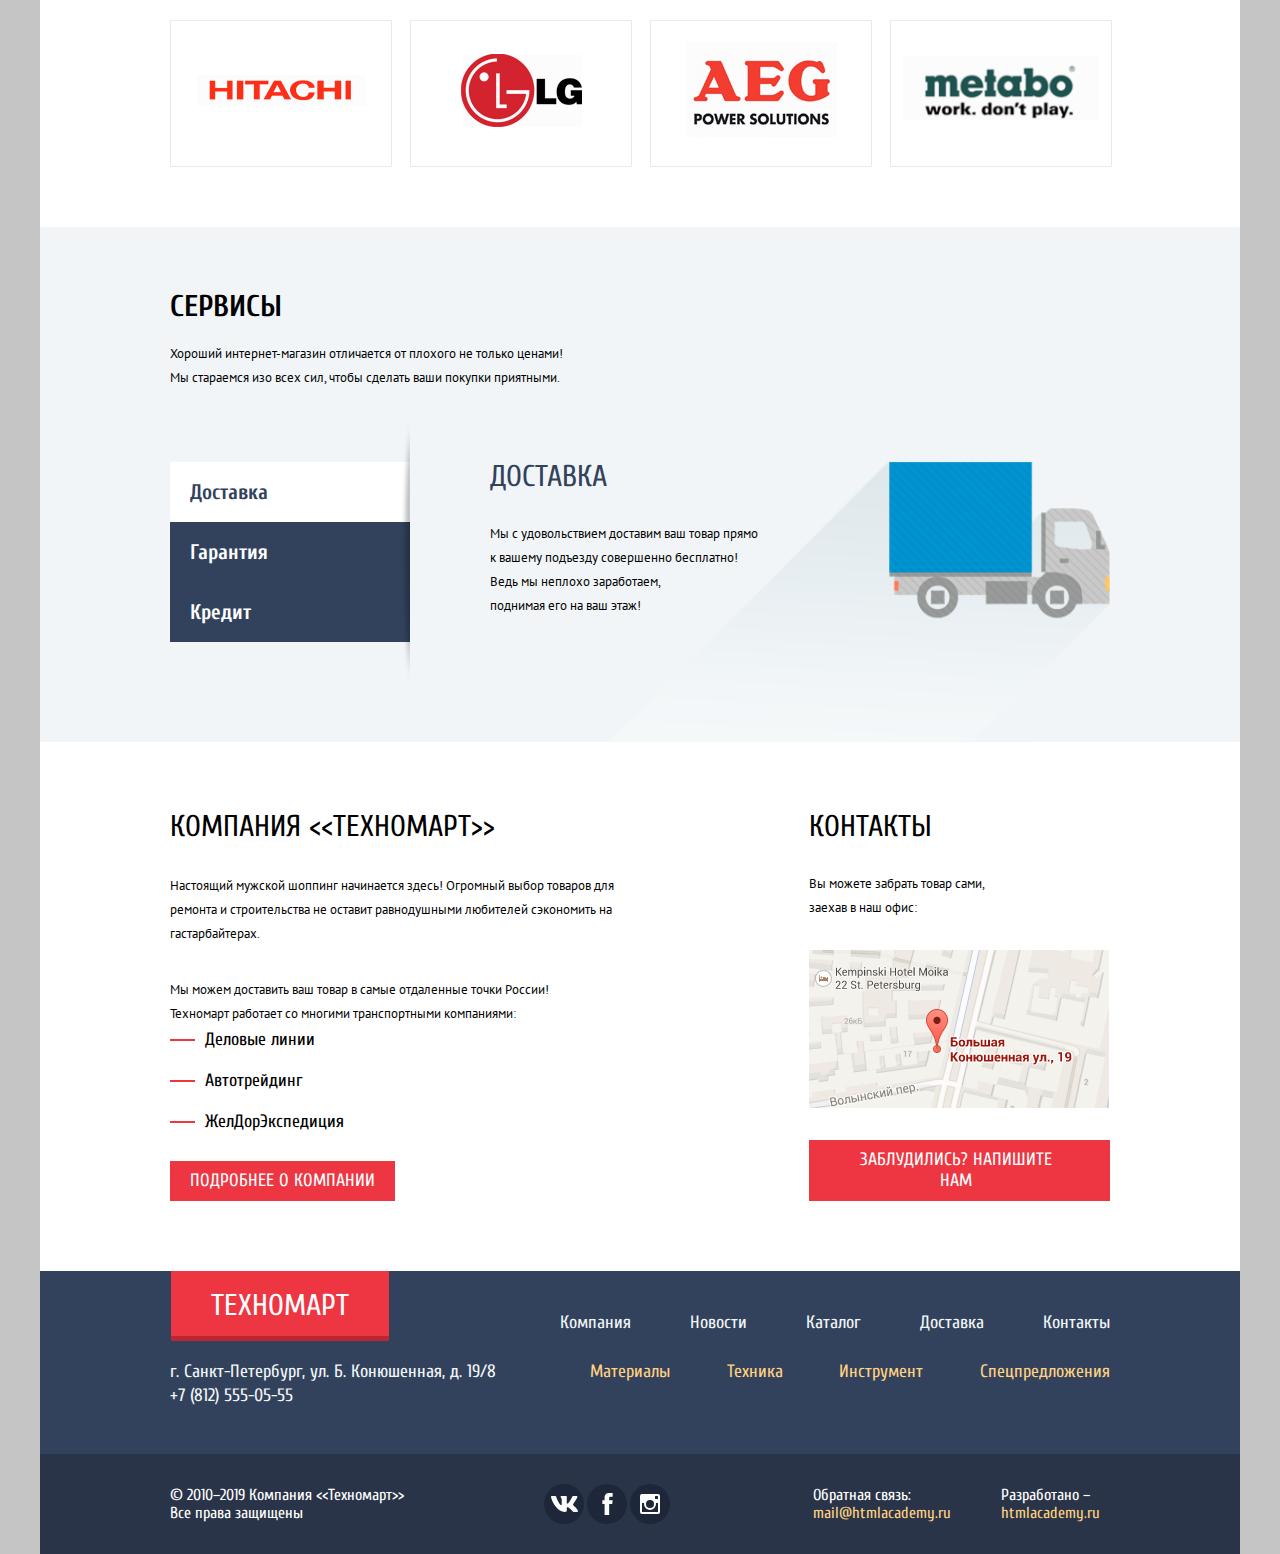
==== commit f0cce1bb: "доделываю модальное окно" ====
--- a/index.html
+++ b/index.html
@@ -261,37 +261,34 @@
           <button class="modal_close" type="button" aria-label="Закрыть"></button>
         </div>
 
-        <div class="modal modal_write_us visually_hidden">
+        <div class="modal modal_write_us">
             <form class="form_write_us" action="https://echo.htmlacademy.ru/courses" method="POST">
               <div class="modal_block_1">
+
                 <fieldset>
-                  <!-- <p> -->
-                    <label>Ваше имя:</label>
-                    <input type="text" name="name" placeholder="Имя Фамилия">
-                  <!-- </p> -->
+                  <label for="name_field">Ваше имя:</label>
+                  <input type="text" name="name" id="name_field" placeholder="Имя Фамилия">
                 </fieldset>
+
                 <fieldset>
-                  <!-- <p> -->
-                    <label>Ваш e-mail:
-                      <input type="email" name="email" placeholder="email@example.com">
-                    </label>
-                  <!-- </p> -->
+                  <label for="email_field">Ваш e-mail:</label>
+                  <input type="email" name="email" id="email_field" placeholder="email@example.com">
                 </fieldset>
 
-                  <label>Текст письма:
-                    <textarea rows="5" cols="50" placeholder="В свободной форме">
-                    </textarea>
-                  </label>
-
+                <fieldset>
+                  <label for="modal_message">Текст письма:</label>
+                  <textarea name="message_text" id="modal_message" rows="5" cols="60">   В свободной форме</textarea>
                 </fieldset>
+
               </div>
 
               <div class="modal_block_2">
-                <button class="button button_red" type="submit">Отправить</button>
+                <input class="button button_red" type="submit" value="Отправить">
               </div>
 
             </form>
-          <button class="modal_close" type="submit" aria-label="Закрыть"></button>
+
+          <button class="modal_close" type="button" aria-label="Закрыть"></button>
         </div>
 
       </section>
@@ -308,6 +305,7 @@
           <li class="footer_top_one_item hover_underline"><a href="">Каталог</a></li>
           <li class="footer_top_one_item hover_underline"><a href="">Доставка</a></li>
           <li class="footer_top_one_item hover_underline"><a href="">Контакты</a></li>
+
         </ul>
       </div>
 
@@ -315,12 +313,12 @@
         <div class="footer_top_two_address">
           <p>г. Санкт-Петербург, ул. Б. Конюшенная, д. 19/8<br>+7 (812) 555-05-55</p>
         </div>
-          <ul class="footer_top_container flex_block">
-            <li class="footer_top_two_item hover_underline"><a href="">Материалы</a></li>
-            <li class="footer_top_two_item hover_underline"><a href="">Техника</a></li>
-            <li class="footer_top_two_item hover_underline"><a href="">Инструмент</a></li>
-            <li class="footer_top_two_item hover_underline"><a href="">Спецпредложения</a></li>
-          </ul>
+        <ul class="footer_top_container flex_block">
+          <li class="footer_top_two_item hover_underline"><a href="">Материалы</a></li>
+          <li class="footer_top_two_item hover_underline"><a href="">Техника</a></li>
+          <li class="footer_top_two_item hover_underline"><a href="">Инструмент</a></li>
+          <li class="footer_top_two_item hover_underline"><a href="">Спецпредложения</a></li>
+        </ul>
       </div>
 
       <div class="footer_bottom">
--- a/css/style.css
+++ b/css/style.css
@@ -113,8 +113,10 @@
 
 .flex_block {
   display: flex;
+  flex-wrap: wrap;
   justify-content: space-between;
   align-items: center;
+
 }
 
 .main_header {
@@ -518,7 +520,7 @@
   position: absolute;
   left: 48%;
   bottom: 11%;
-  z-index: 20;
+  z-index: 10;
 }
 
 .slider_controls_one button {
@@ -544,7 +546,7 @@
   position: absolute;
   left: 0;
   bottom: 40%;
-  z-index: 21;
+  z-index: 11;
   display: flex;
   justify-content: space-between;
 }
@@ -791,7 +793,7 @@
   position: absolute;
   top: -18%;
   left: 96%;
-  z-index: 10;
+  z-index: 12;
   width: 10px;
   height: 280px;
   background-image: url(../img/vertical_line_shadow.png);
@@ -910,92 +912,6 @@
 
 .map button {
   padding-right: 42px;
-}
-
-.modal_map {
-  position: absolute;
-  top: 15px;
-  left: -10px;
-  border-top: 7px solid var(--red);
-  box-sizing: border-box;
-  max-height: 450px;
-}
-
-.modal_close {
-  position: absolute;
-  top: 0;
-  right: 0;
-}
-
-.modal_close:before {
-  content: "";
-  position: absolute;
-  top: 17px;
-  right: 10px;
-  width: 20px;
-  height: 3px;
-  background-color: var(--red);
-  transform: rotate(45deg);
-}
-
-.modal_close:after {
-  content: "";
-  position: absolute;
-  top: 17px;
-  right: 10px;
-  width: 20px;
-  height: 3px;
-  background-color: var(--red);
-  transform: rotate(-45deg);
-}
-
-
-/*--------------------------------------------------------*/
-.modal_write_us {
-  display: flex;
-  justify-content: center;
-  align-items: center;
-  width: 620px;
-  height: 430px;
-  box-sizing: border-box;
-  position: fixed;
-  top: 30%;
-  left: 30%;
-  border-top: 7px solid var(--red);
-  outline: 5px solid var(--white-purple);
-  outline-offset: -5px;
-  background-color: var(--white);
-  z-index: 10;
-}
-
-.modal_write_us form {
-  width: 100%;
-  height: 100%;
-  border: 2px solid var(--red);
-}
-
-.modal_block_1 {
-  padding-left: 80px;
-  display: flex;
-  flex-wrap: wrap;
-}
-.modal_block_1 fieldset {
-  width: 220px;
-  height: 70px;
-}
-
-/* .form_write_us div {
-  display: flex;
-  justify-content: center;
-  align-items: center;
-  width: 460px;
-  height: 110px;
-  border: 3px solid var(--turquoise);
-  background-color: var(--grey-border2);
-} */
-
-.form_write_us button {
-  width: 460px;
 }
 
 /*-------catalog-main-section------*/
@@ -1378,7 +1294,6 @@
 
 .catalog_article {
   background-color: var(--white-blue);
-
 }
 
 .catalog_article div {
@@ -1405,25 +1320,24 @@
 }
 
 .footer_top_one, .footer_top_two {
-  /* outline: 5px solid red;
-  outline-offset: -5px solid red; */
-  height: 100px;
+  height: min-content;/*-------------------------для переполнения*/
+  align-items: flex-start;
   background-color: var(--dark-blue);
-}
-
-.footer_top_one, .footer_top_two {
-  align-items: flex-start;
 }
 
 .footer_top_one .footer_top_container {
   width: 550px;
-  height: 60px;
+  height: min-content; /*-------------------------для переполнения*/
   align-items: flex-end;
+  padding-top: 40px;
+  padding-bottom: 25px;
 }
 
 .footer_top_two ul {
   width: 520px;
   align-items: flex-start;
+  height: min-content; /*-------------------------для переполнения*/
+  padding-bottom: 70px;
 }
 
 .footer_top_logo {
@@ -1431,20 +1345,11 @@
   height: 70px;
   justify-content: center;
   align-items: center;
-  /* border: 3px solid black; */
-  /* outline: 5px solid red;
-  outline-offset: -5px solid red; */
 }
 
 .footer_top_logo a {
   color: var(--white);
   padding: 20px 40px 15px 40px;
-}
-
-.footer_top_container {
-  /* outline: 5px solid red; */
-  width: 550px;
-  height: 60px;
 }
 
 .footer_top_one_item a {
@@ -1479,7 +1384,6 @@
 }
 
 .footer_bottom_container {
-  /* outline: 5px solid red; */
   height: 100px;
 }
 
@@ -1528,6 +1432,123 @@
   color: var(--red);
 }
 
-
-
 /*--------------modal------------------*/
+
+.modal_map {
+  position: absolute;
+  top: 15px;
+  left: -10px;
+  border-top: 7px solid var(--red);
+  box-sizing: border-box;
+  max-height: 450px;
+}
+
+.modal_close {
+  position: absolute;
+  top: 0;
+  right: 0;
+}
+
+.modal_close:before {
+  content: "";
+  position: absolute;
+  top: 17px;
+  right: 10px;
+  width: 20px;
+  height: 3px;
+  background-color: var(--red);
+  transform: rotate(45deg);
+}
+
+.modal_close:after {
+  content: "";
+  position: absolute;
+  top: 17px;
+  right: 10px;
+  width: 20px;
+  height: 3px;
+  background-color: var(--red);
+  transform: rotate(-45deg);
+}
+
+.modal_write_us {
+  display: flex;
+  flex-direction: column;
+  justify-content: space-between;
+  align-items: center;
+  width: 620px;
+  box-sizing: border-box;
+  position: fixed;
+  top: 30%;
+  left: 30%;
+  border-top: 7px solid var(--red);
+  background-color: var(--white);
+  box-shadow: 0 0 7px 3px var(--grey-border2); /*переделать. смещение*/
+  z-index: 20;
+}
+
+.modal_block_1 {
+  padding: 40px 80px 0 80px;
+  display: flex;
+  flex-wrap: wrap;
+}
+
+.modal_block_1 fieldset:nth-of-type(1),
+.modal_block_1 fieldset:nth-of-type(2) {
+  width: 220px;
+  height: auto;
+  text-align: left;
+  border: none;
+  padding: 0;
+  box-sizing: border-box;
+  margin: 0 0 10px 0;
+}
+
+.modal_block_1 fieldset:nth-of-type(1) {
+  margin-right: 20px;
+}
+
+.modal_block_1 fieldset:nth-of-type(3) {
+  text-align: left;
+  border: none;
+  padding: 0;
+}
+
+.modal_block_1 input:nth-of-type(1),
+.modal_block_1 input:nth-of-type(2) {
+  width: 100%;
+  padding: 0 0 0 10px;
+  margin: 0px;
+  box-sizing: border-box;
+}
+
+.form_write_us label {
+  display: block;
+  margin-bottom: 10px;
+}
+
+.form_write_us textarea {
+  padding-top: 10px;
+  margin-bottom: 35px;
+  box-sizing: border-box;
+}
+
+.modal_block_1 input,
+.modal_block_1 textarea {
+  font-family: PT Sans;
+  font-style: normal;
+  font-weight: normal;
+  font-size: 13px;
+  line-height: 24px;
+  color: var(--grey-dark);
+}
+
+.modal_block_2 {
+  width: 100%;
+  background-color: var(--grey-border2);
+  padding: 35px 0;
+}
+
+.modal_block_2 input {
+  width: 460px;
+}
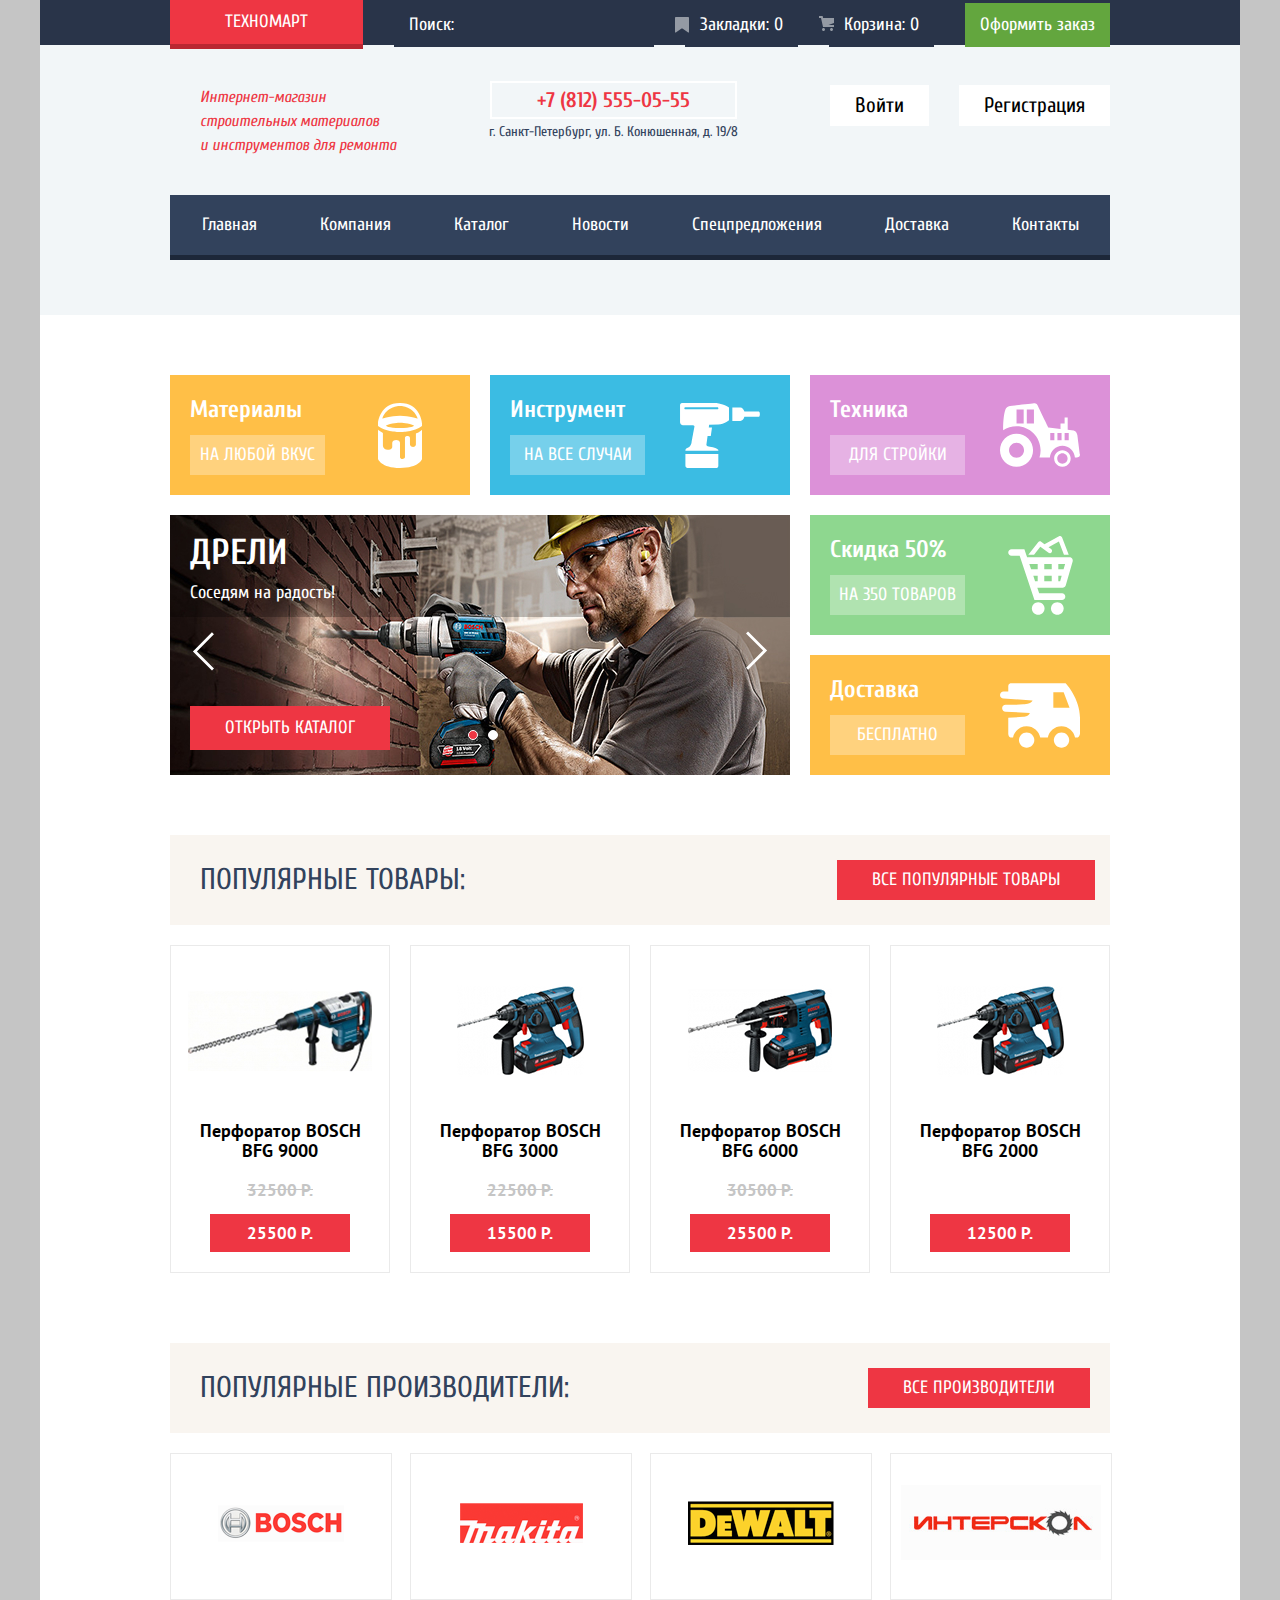
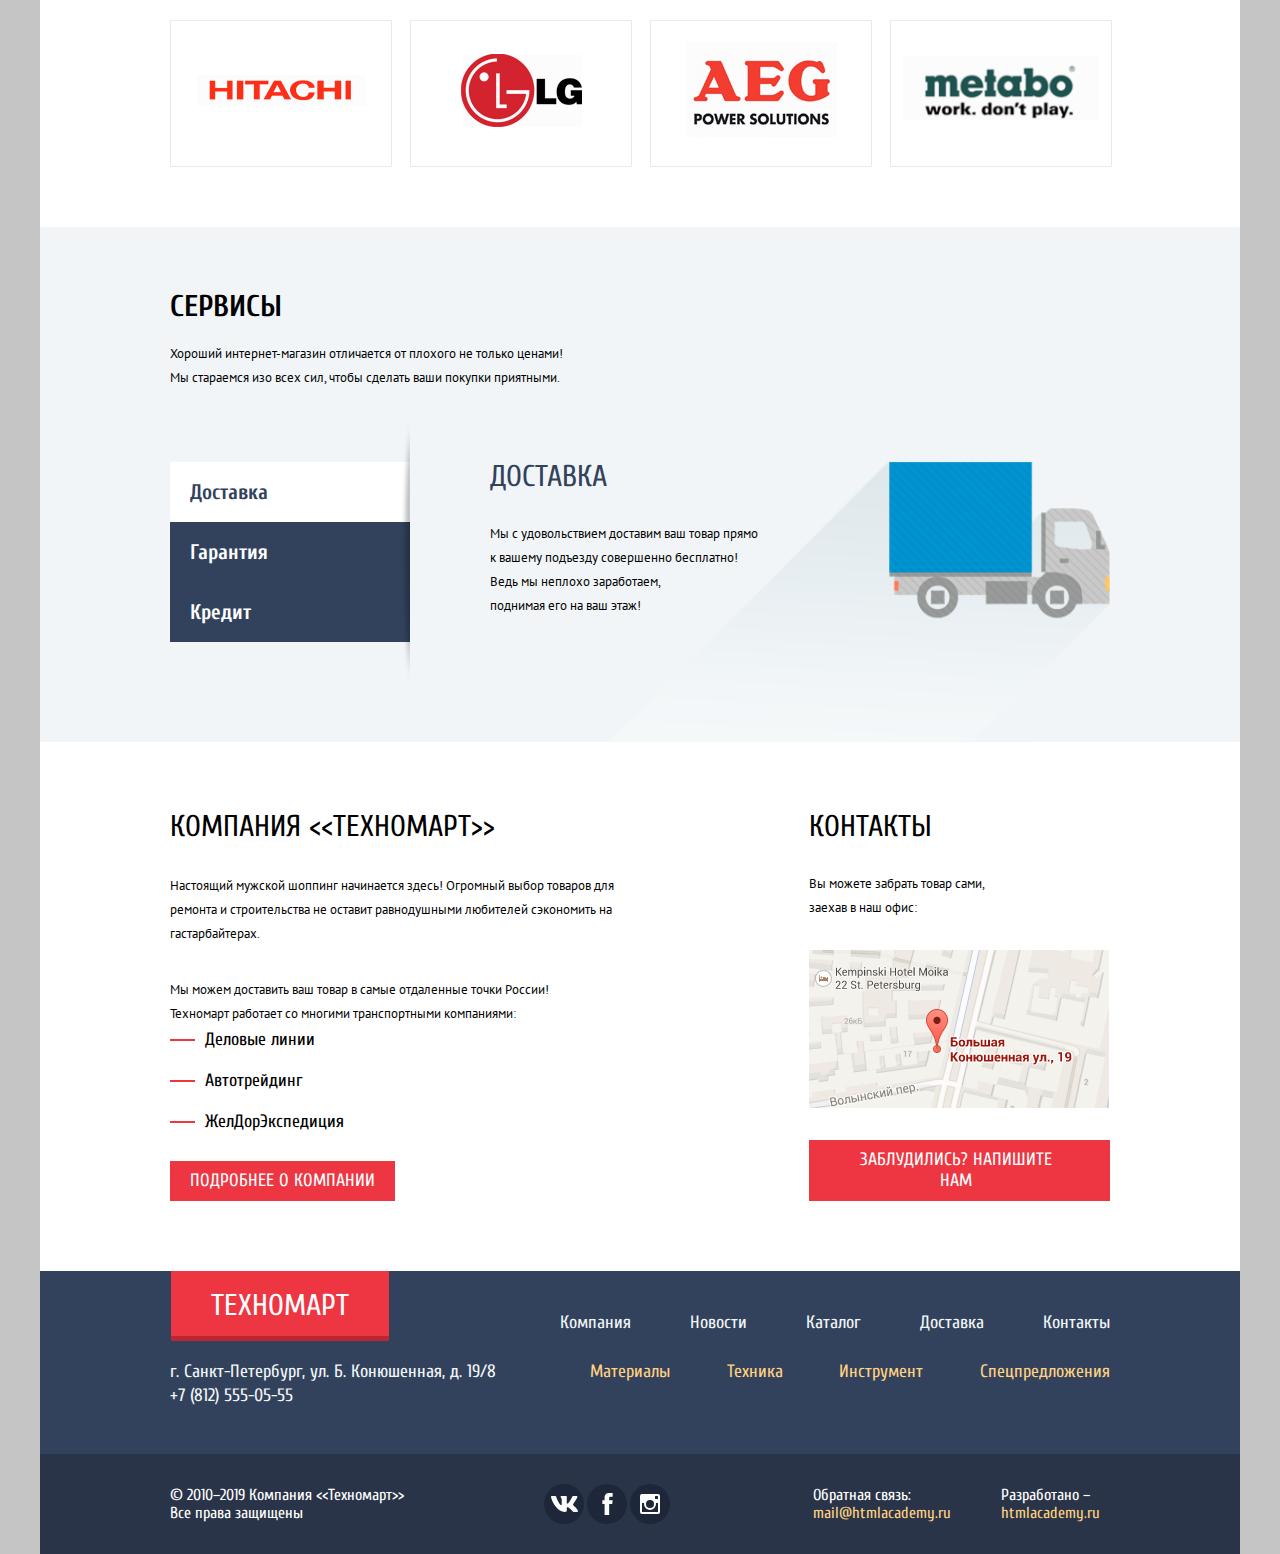
==== commit e844a319: "спрятал modal" ====
--- a/index.html
+++ b/index.html
@@ -261,7 +261,7 @@
           <button class="modal_close" type="button" aria-label="Закрыть"></button>
         </div>
 
-        <div class="modal modal_write_us">
+        <div class="modal modal_write_us visually_hidden">
             <form class="form_write_us" action="https://echo.htmlacademy.ru/courses" method="POST">
               <div class="modal_block_1">
 
